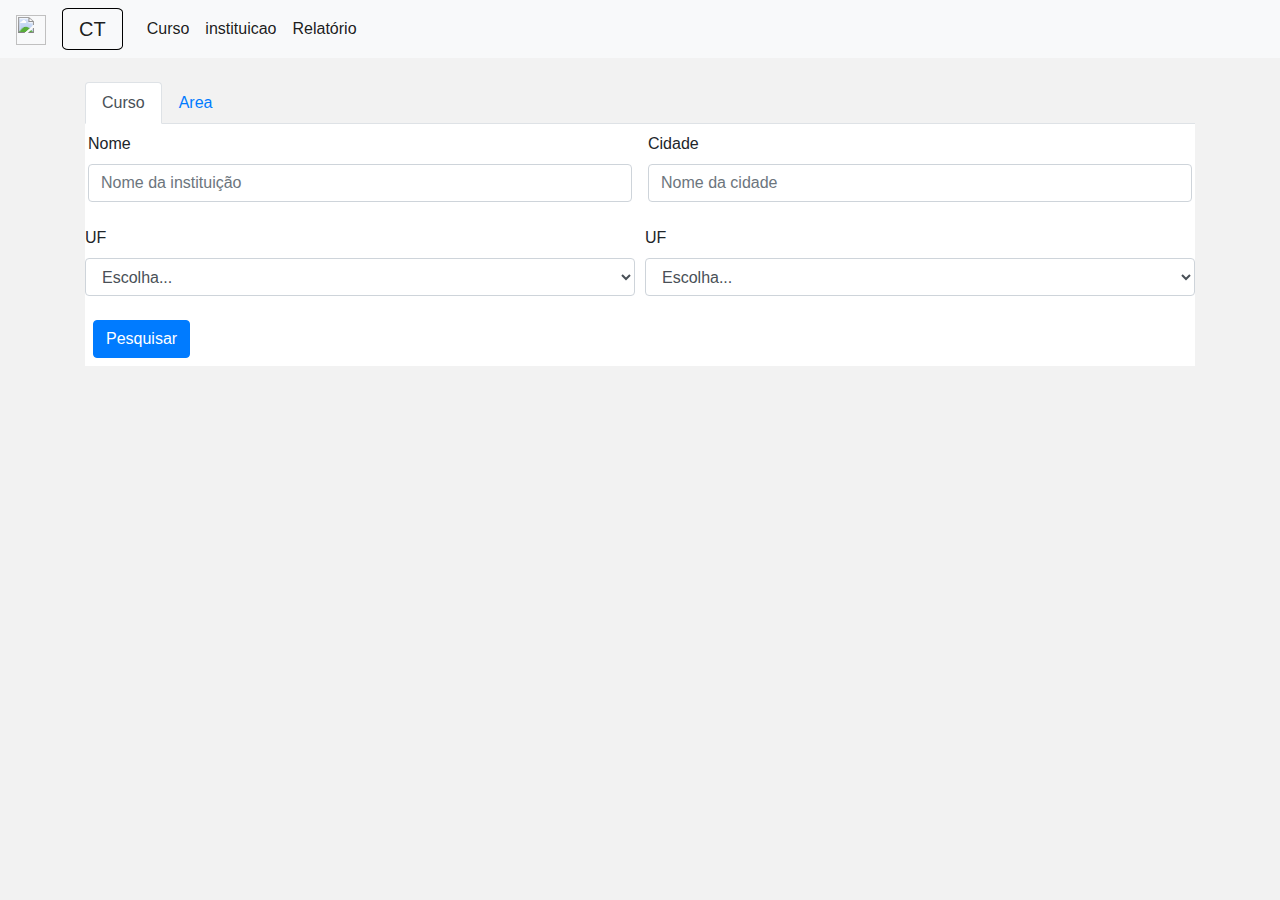
==== html/curso.html @ 2a004f6e "atualização das navs" ====
<!DOCTYPE html>
<html>
<head>
	<link rel="stylesheet" href="https://stackpath.bootstrapcdn.com/bootstrap/4.3.1/css/bootstrap.min.css" integrity="sha384-ggOyR0iXCbMQv3Xipma34MD+dH/1fQ784/j6cY/iJTQUOhcWr7x9JvoRxT2MZw1T" crossorigin="anonymous">
	<link rel="stylesheet" type="text/css" href="src/style.css">
	<title>Course trend</title>
</head>

<header>
	<nav class="navbar navbar-expand-lg navbar-light bg-light">
  <a class="navbar-brand" href="#">
    <img src="#" width="30" height="30" alt="">
		<div id="ct">
			<a class="navbar-brand" href="index.html">CT</a>
		</div>
  <button class="navbar-toggler" type="button" data-toggle="collapse" data-target="#navbarNav" aria-controls="navbarNav" aria-expanded="false" aria-label="Toggle navigation">
    <span class="navbar-toggler-icon"></span>
  </button>
  <div class="collapse navbar-collapse" id="navbarNav">
    <ul class="navbar-nav ml-3">
      <li class="nav-item active">
        <a class="nav-link" href="#">Curso <span class="sr-only">(current)</span></a>
      </li>
			<li class="nav-item active">
        <a class="nav-link" href="#">instituicao <span class="sr-only">(current)</span></a>
      </li>
			<li class="nav-item active">
        <a class="nav-link" href="#">Relatório <span class="sr-only">(current)</span></a>
      </li>
  </a>
</nav>
</header>

<body class="cor-background">

	<main>




		<section  id="analise">
			<div class="container pb-5">
				<!-- grid center-->

				<ul class="nav nav-tabs mt-4" id="myTab" role="tablist">
						<li class="nav-item">
							<a class="nav-link active" id="home-tab" data-toggle="tab" href="#home" role="tab" aria-controls="home" aria-selected="true">Curso</a>
						</li>
						<li class="nav-item">
							<a class="nav-link" id="profile-tab" data-toggle="tab" href="#profile" role="tab" aria-controls="profile" aria-selected="false">Area</a>
						</li>
				</ul>

				<div class="tab-content" id="myTabContent">
					<form class="fundo-formulario">
						<div class="form-row">
							<div class="form-group col-md-6 p-2">
								<label for="inputNomeInstituicao">Nome</label>
								<input type="text" class="form-control" id="inputNomeInstituicao" placeholder="Nome da instituição">
							</div>

							<div class="form-group col-md-6 p-2">
								<label for="inputCidadeInstituicao">Cidade</label>
								<input type="text" class="form-control" id="inputCidadeInstituicao" placeholder="Nome da cidade">
							</div>

							<div class="form-group col-md-6">
								<label for="inputEstadoInstituicao">UF</label>
								<select id="inputEstadoInstituicao" class="form-control">
									<option selected>Escolha...</option>
									<option>...</option>
								</select>
							</div>

							<div class="form-group col-md-6">
								<label for="inputEstadoInstituicao">UF</label>
								<select id="inputEstadoInstituicao" class="form-control">
									<option selected>Escolha...</option>
									<option>...</option>
								</select>
							</div>
						</div>
						<div class="align-self-end">
							<button type="submit" class="btn btn-primary m-2">Pesquisar</button>
						</div>

					</form>
				</div>


			</div>
		</section>







		</main>

















		<div class="modal fade modal-instituicao-cadastro" tabindex="-1" role="dialog" aria-labelledby="modal-instituicao-cadastro" aria-hidden="true">
			<div class="modal-dialog modal-lg">
				<div class="modal-content ">
					<form>
						<div class="form-row">
							<div class="form-group col-md-6 p-3">
								<label for="inputNomeInstituicao">Nome</label>
								<input type="text" class="form-control" id="inputNomeInstituicao" placeholder="Nome da instituição">
							</div>

							<div class="form-group col-md-6 p-3">
								<label for="inputCidadeInstituicao">Cidade</label>
								<input type="text" class="form-control" id="inputCidadeInstituicao" placeholder="Nome da cidade">
							</div>

							<div class="form-group col-md-6 p-3">
								<label for="inputEstadoInstituicao">UF</label>
								<select id="inputEstadoInstituicao" class="form-control">
									<option selected>Escolha...</option>
									<option>...</option>
								</select>
							</div>
						</div>

						<button type="submit" class="btn btn-primary m-3">Salvar</button>
					</form>
				</div>
			</div>
		</div>

		<div class="modal fade modal-curso-cadastro" tabindex="-1" role="dialog" aria-labelledby="modal-curso-cadastro" aria-hidden="true">
			<div class="modal-dialog modal-lg">
				<div class="modal-content ">
					<form>

						<div class="form-row">
							<div class="form-group col-md-6 p-3">
								<label for="inputNomeCurso">Nome</label>
								<input type="text" class="form-control" id="inputNomeCurso" placeholder="Nome do Curso">
							</div>

							<div class="form-group col-md-6 p-3">
								<label for="inputTurno">Turno</label>
								<select id="inputTurno" class="form-control">
									<option selected>Escolha...</option>
									<option>...</option>
								</select>
							</div>

							<div class="form-group col-md-6 p-3">
								<label for="inputNumeroVagas">Número de vagas</label>
								<input type="number" class="form-control" id="inputCidadeInstituicao" placeholder="Número de vagas">
							</div>

							<div class="form-group col-md-6 p-3">
								<label for="inputCargaHorariaCurso">Carga horária</label>
								<input type="number" class="form-control" id="inputCargaHorariaCurso" placeholder="Carga Horária do Curso">
							</div>

							<div class="form-group col-md-6 p-3">
								<label for="inputCidadeCurso">Valor</label>
								<input type="text" class="form-control" id="inputValorCurso" placeholder="Valor do curso">
							</div>

							<div class="form-group col-md-6 p-3">
								<label for="inputModalidadeCuros">Modalidade</label>
								<select id="inputModalidadeCurso" class="form-control">
									<option selected>Escolha...</option>
									<option>...</option>
								</select>
							</div>
						</div>
						<button type="submit" class="btn btn-primary m-3">Salvar</button>
					</form>
				</div>
			</div>
		</div>

		<div class="modal fade modal-matriz-curricular-cadastro" tabindex="-1" role="dialog" aria-labelledby="modal-matriz-curricular-cadastro" aria-hidden="true">
			<div class="modal-dialog modal-lg">
				<div class="modal-content ">
					<form>
						<div class="form-row">


							<div class="form-group col-md-6 p-3">
								<label for="inputPeriodoMatrizCurricular">Período</label>
								<select id="inputPeriodoMatrizCurricular" class="form-control">
									<option selected>Escolha...</option>
									<option>...</option>
								</select>
							</div>

							<div class="form-group col-md-6 p-3">
								<label for="inputDisciplinaMatrizCurricular">Disciplina</label>
								<input type="text" class="form-control" id="inputDisciplinaMatrizCurricular" placeholder="Nome da disciplina">
							</div>

							<div class="form-group col-md-6 p-3">
								<label for="inputCargaHorariaMatrizCurricular">Carga horária</label>
								<input type="number" class="form-control" id="inputCargaHorariaMatrizCurricular" placeholder="Carga horária da disciplina">

							</div>

						</div>
						<button type="submit" class="btn btn-primary m-3">Salvar</button>
						<button type="submit" class="btn btn-secondary ">Adicionar</button>
					</form>
				</div>
			</div>
		</div>



		<script defer src="https://use.fontawesome.com/releases/v5.0.13/js/solid.js" integrity="sha384-tzzSw1/Vo+0N5UhStP3bvwWPq+uvzCMfrN1fEFe+xBmv1C/AtVX5K0uZtmcHitFZ" crossorigin="anonymous"></script>
		<script defer src="https://use.fontawesome.com/releases/v5.0.13/js/fontawesome.js" integrity="sha384-6OIrr52G08NpOFSZdxxz1xdNSndlD4vdcf/q2myIUVO0VsqaGHJsB0RaBE01VTOY" crossorigin="anonymous"></script>

		<script src="https://code.jquery.com/jquery-3.3.1.slim.min.js" integrity="sha384-q8i/X+965DzO0rT7abK41JStQIAqVgRVzpbzo5smXKp4YfRvH+8abtTE1Pi6jizo" crossorigin="anonymous"></script>
		<script src="https://cdnjs.cloudflare.com/ajax/libs/popper.js/1.14.7/umd/popper.min.js" integrity="sha384-UO2eT0CpHqdSJQ6hJty5KVphtPhzWj9WO1clHTMGa3JDZwrnQq4sF86dIHNDz0W1" crossorigin="anonymous"></script>
		<script src="https://stackpath.bootstrapcdn.com/bootstrap/4.3.1/js/bootstrap.min.js" integrity="sha384-JjSmVgyd0p3pXB1rRibZUAYoIIy6OrQ6VrjIEaFf/nJGzIxFDsf4x0xIM+B07jRM" crossorigin="anonymous"></script>
	</body>
	</html>
---- html/src/style.css ----
.cor-background{
	background-color: #F2F2F2;
	background-size: cover;

}
#ct{
	border: 1px solid black;
	border-radius: 10%;
}
.fundo-formulario{
	background: #fff;
}
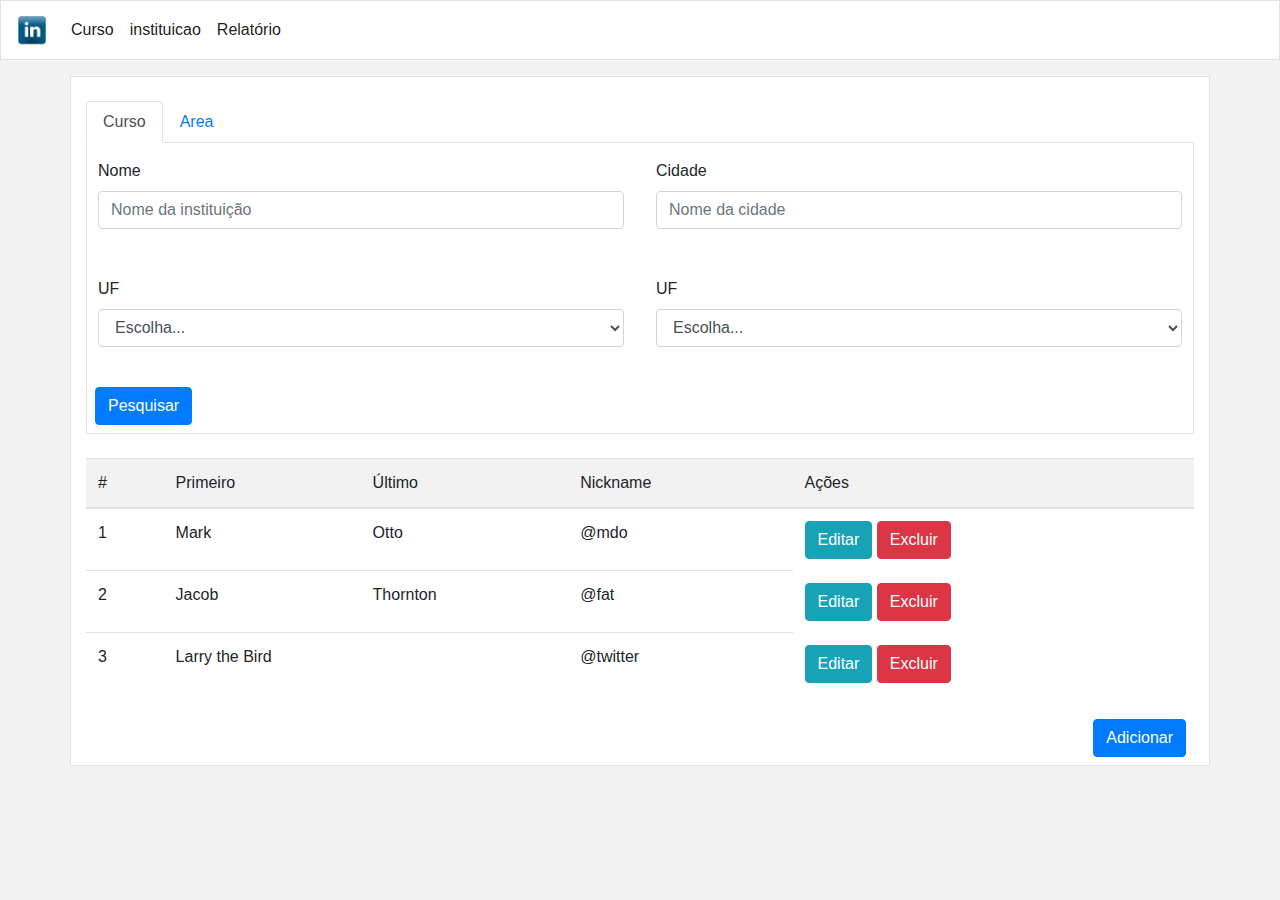
==== commit 8458e2ef: "Atualização nas navs e na pagina de cursos" ====
--- a/html/curso.html
+++ b/html/curso.html
@@ -1,239 +1,282 @@
-<!DOCTYPE html>
-<html>
-<head>
-	<link rel="stylesheet" href="https://stackpath.bootstrapcdn.com/bootstrap/4.3.1/css/bootstrap.min.css" integrity="sha384-ggOyR0iXCbMQv3Xipma34MD+dH/1fQ784/j6cY/iJTQUOhcWr7x9JvoRxT2MZw1T" crossorigin="anonymous">
-	<link rel="stylesheet" type="text/css" href="src/style.css">
-	<title>Course trend</title>
-</head>
-
-<header>
-	<nav class="navbar navbar-expand-lg navbar-light bg-light">
-  <a class="navbar-brand" href="#">
-    <img src="#" width="30" height="30" alt="">
-		<div id="ct">
-			<a class="navbar-brand" href="index.html">CT</a>
-		</div>
-  <button class="navbar-toggler" type="button" data-toggle="collapse" data-target="#navbarNav" aria-controls="navbarNav" aria-expanded="false" aria-label="Toggle navigation">
-    <span class="navbar-toggler-icon"></span>
-  </button>
-  <div class="collapse navbar-collapse" id="navbarNav">
-    <ul class="navbar-nav ml-3">
-      <li class="nav-item active">
-        <a class="nav-link" href="#">Curso <span class="sr-only">(current)</span></a>
-      </li>
-			<li class="nav-item active">
-        <a class="nav-link" href="#">instituicao <span class="sr-only">(current)</span></a>
-      </li>
-			<li class="nav-item active">
-        <a class="nav-link" href="#">Relatório <span class="sr-only">(current)</span></a>
-      </li>
-  </a>
-</nav>
-</header>
-
-<body class="cor-background">
-
-	<main>
-
-
-
-
-		<section  id="analise">
-			<div class="container pb-5">
-				<!-- grid center-->
-
-				<ul class="nav nav-tabs mt-4" id="myTab" role="tablist">
-						<li class="nav-item">
-							<a class="nav-link active" id="home-tab" data-toggle="tab" href="#home" role="tab" aria-controls="home" aria-selected="true">Curso</a>
-						</li>
-						<li class="nav-item">
-							<a class="nav-link" id="profile-tab" data-toggle="tab" href="#profile" role="tab" aria-controls="profile" aria-selected="false">Area</a>
-						</li>
-				</ul>
-
-				<div class="tab-content" id="myTabContent">
-					<form class="fundo-formulario">
-						<div class="form-row">
-							<div class="form-group col-md-6 p-2">
-								<label for="inputNomeInstituicao">Nome</label>
-								<input type="text" class="form-control" id="inputNomeInstituicao" placeholder="Nome da instituição">
-							</div>
-
-							<div class="form-group col-md-6 p-2">
-								<label for="inputCidadeInstituicao">Cidade</label>
-								<input type="text" class="form-control" id="inputCidadeInstituicao" placeholder="Nome da cidade">
-							</div>
-
-							<div class="form-group col-md-6">
-								<label for="inputEstadoInstituicao">UF</label>
-								<select id="inputEstadoInstituicao" class="form-control">
-									<option selected>Escolha...</option>
-									<option>...</option>
-								</select>
-							</div>
-
-							<div class="form-group col-md-6">
-								<label for="inputEstadoInstituicao">UF</label>
-								<select id="inputEstadoInstituicao" class="form-control">
-									<option selected>Escolha...</option>
-									<option>...</option>
-								</select>
-							</div>
-						</div>
-						<div class="align-self-end">
-							<button type="submit" class="btn btn-primary m-2">Pesquisar</button>
-						</div>
-
-					</form>
-				</div>
-
-
-			</div>
-		</section>
-
-
-
-
-
-
-
-		</main>
-
-
-
-
-
-
-
-
-
-
-
-
-
-
-
-
-
-		<div class="modal fade modal-instituicao-cadastro" tabindex="-1" role="dialog" aria-labelledby="modal-instituicao-cadastro" aria-hidden="true">
-			<div class="modal-dialog modal-lg">
-				<div class="modal-content ">
-					<form>
-						<div class="form-row">
-							<div class="form-group col-md-6 p-3">
-								<label for="inputNomeInstituicao">Nome</label>
-								<input type="text" class="form-control" id="inputNomeInstituicao" placeholder="Nome da instituição">
-							</div>
-
-							<div class="form-group col-md-6 p-3">
-								<label for="inputCidadeInstituicao">Cidade</label>
-								<input type="text" class="form-control" id="inputCidadeInstituicao" placeholder="Nome da cidade">
-							</div>
-
-							<div class="form-group col-md-6 p-3">
-								<label for="inputEstadoInstituicao">UF</label>
-								<select id="inputEstadoInstituicao" class="form-control">
-									<option selected>Escolha...</option>
-									<option>...</option>
-								</select>
-							</div>
-						</div>
-
-						<button type="submit" class="btn btn-primary m-3">Salvar</button>
-					</form>
-				</div>
-			</div>
-		</div>
-
-		<div class="modal fade modal-curso-cadastro" tabindex="-1" role="dialog" aria-labelledby="modal-curso-cadastro" aria-hidden="true">
-			<div class="modal-dialog modal-lg">
-				<div class="modal-content ">
-					<form>
-
-						<div class="form-row">
-							<div class="form-group col-md-6 p-3">
-								<label for="inputNomeCurso">Nome</label>
-								<input type="text" class="form-control" id="inputNomeCurso" placeholder="Nome do Curso">
-							</div>
-
-							<div class="form-group col-md-6 p-3">
-								<label for="inputTurno">Turno</label>
-								<select id="inputTurno" class="form-control">
-									<option selected>Escolha...</option>
-									<option>...</option>
-								</select>
-							</div>
-
-							<div class="form-group col-md-6 p-3">
-								<label for="inputNumeroVagas">Número de vagas</label>
-								<input type="number" class="form-control" id="inputCidadeInstituicao" placeholder="Número de vagas">
-							</div>
-
-							<div class="form-group col-md-6 p-3">
-								<label for="inputCargaHorariaCurso">Carga horária</label>
-								<input type="number" class="form-control" id="inputCargaHorariaCurso" placeholder="Carga Horária do Curso">
-							</div>
-
-							<div class="form-group col-md-6 p-3">
-								<label for="inputCidadeCurso">Valor</label>
-								<input type="text" class="form-control" id="inputValorCurso" placeholder="Valor do curso">
-							</div>
-
-							<div class="form-group col-md-6 p-3">
-								<label for="inputModalidadeCuros">Modalidade</label>
-								<select id="inputModalidadeCurso" class="form-control">
-									<option selected>Escolha...</option>
-									<option>...</option>
-								</select>
-							</div>
-						</div>
-						<button type="submit" class="btn btn-primary m-3">Salvar</button>
-					</form>
-				</div>
-			</div>
-		</div>
-
-		<div class="modal fade modal-matriz-curricular-cadastro" tabindex="-1" role="dialog" aria-labelledby="modal-matriz-curricular-cadastro" aria-hidden="true">
-			<div class="modal-dialog modal-lg">
-				<div class="modal-content ">
-					<form>
-						<div class="form-row">
-
-
-							<div class="form-group col-md-6 p-3">
-								<label for="inputPeriodoMatrizCurricular">Período</label>
-								<select id="inputPeriodoMatrizCurricular" class="form-control">
-									<option selected>Escolha...</option>
-									<option>...</option>
-								</select>
-							</div>
-
-							<div class="form-group col-md-6 p-3">
-								<label for="inputDisciplinaMatrizCurricular">Disciplina</label>
-								<input type="text" class="form-control" id="inputDisciplinaMatrizCurricular" placeholder="Nome da disciplina">
-							</div>
-
-							<div class="form-group col-md-6 p-3">
-								<label for="inputCargaHorariaMatrizCurricular">Carga horária</label>
-								<input type="number" class="form-control" id="inputCargaHorariaMatrizCurricular" placeholder="Carga horária da disciplina">
-
-							</div>
-
-						</div>
-						<button type="submit" class="btn btn-primary m-3">Salvar</button>
-						<button type="submit" class="btn btn-secondary ">Adicionar</button>
-					</form>
-				</div>
-			</div>
-		</div>
-
-
-
-		<script defer src="https://use.fontawesome.com/releases/v5.0.13/js/solid.js" integrity="sha384-tzzSw1/Vo+0N5UhStP3bvwWPq+uvzCMfrN1fEFe+xBmv1C/AtVX5K0uZtmcHitFZ" crossorigin="anonymous"></script>
-		<script defer src="https://use.fontawesome.com/releases/v5.0.13/js/fontawesome.js" integrity="sha384-6OIrr52G08NpOFSZdxxz1xdNSndlD4vdcf/q2myIUVO0VsqaGHJsB0RaBE01VTOY" crossorigin="anonymous"></script>
-
-		<script src="https://code.jquery.com/jquery-3.3.1.slim.min.js" integrity="sha384-q8i/X+965DzO0rT7abK41JStQIAqVgRVzpbzo5smXKp4YfRvH+8abtTE1Pi6jizo" crossorigin="anonymous"></script>
-		<script src="https://cdnjs.cloudflare.com/ajax/libs/popper.js/1.14.7/umd/popper.min.js" integrity="sha384-UO2eT0CpHqdSJQ6hJty5KVphtPhzWj9WO1clHTMGa3JDZwrnQq4sF86dIHNDz0W1" crossorigin="anonymous"></script>
-		<script src="https://stackpath.bootstrapcdn.com/bootstrap/4.3.1/js/bootstrap.min.js" integrity="sha384-JjSmVgyd0p3pXB1rRibZUAYoIIy6OrQ6VrjIEaFf/nJGzIxFDsf4x0xIM+B07jRM" crossorigin="anonymous"></script>
-	</body>
-	</html>
+<!DOCTYPE html>
+<html>
+<head>
+	<link rel="stylesheet" type="text/css" href="src/reset.css">
+	<link rel="stylesheet" href="https://stackpath.bootstrapcdn.com/bootstrap/4.3.1/css/bootstrap.min.css" integrity="sha384-ggOyR0iXCbMQv3Xipma34MD+dH/1fQ784/j6cY/iJTQUOhcWr7x9JvoRxT2MZw1T" crossorigin="anonymous">
+	<link rel="stylesheet" type="text/css" href="src/style.css">
+	<title>Course trend</title>
+</head>
+
+<header>
+	<nav class="navbar navbar-light bg-white navbar-expand-lg border">
+		<a class="navbar-brand" href="#">
+			<img src="src\imagens\icone.png" width="30" height="30" alt="">
+		</a>
+		<button class="navbar-toggler" type="button" data-toggle="collapse" data-target="#navbarNav" aria-controls="navbarNav" aria-expanded="false" aria-label="Alterna navegação">
+			<span class="navbar-toggler-icon"></span>
+		</button>
+		<div class="collapse navbar-collapse" id="navbarNav">
+			<ul class="navbar-nav">
+				<li class="nav-item active">
+					<a class="nav-link" href="curso.html">Curso <span class="sr-only">(current)</span></a>
+				</li>
+				<li class="nav-item active">
+					<a class="nav-link" href="#">instituicao <span class="sr-only">(current)</span></a>
+				</li>
+				<li class="nav-item active">
+					<a class="nav-link" href="#">Relatório <span class="sr-only">(current)</span></a>
+				</li>
+			</ul>
+		</div>
+	</nav>
+</header>
+
+<body class="cor-background">
+
+	<main>
+		<div class="container mt-3  bg-white border">
+			<section  id="seção-formulario ">
+
+
+				<nav class="nav-tabs-do-formulario">
+					<ul class="nav nav-tabs mt-4" id="myTab" role="tablist">
+						<li class="nav-item">
+							<a class="nav-link active" id="home-tab" data-toggle="tab" href="#home" role="tab" aria-controls="home" aria-selected="true">Curso</a>
+						</li>
+						<li class="nav-item">
+							<a class="nav-link" id="profile-tab" data-toggle="tab" href="#profile" role="tab" aria-controls="profile" aria-selected="false">Area</a>
+
+						</li>
+					</ul>
+				</nav>
+				
+				<div class="tab-content mb-4" id="myTabContent">
+					<form class="fundo-formulario border-right border-bottom border-left">
+						<div class="form-row">
+							<div class="form-group col-md-6 p-3">
+								<label for="inputNomeInstituicao">Nome</label>
+								<input type="text" class="form-control" id="inputNomeInstituicao" placeholder="Nome da instituição">
+							</div>
+
+							<div class="form-group col-md-6 p-3">
+								<label for="inputCidadeInstituicao">Cidade</label>
+								<input type="text" class="form-control" id="inputCidadeInstituicao" placeholder="Nome da cidade">
+							</div>
+
+							<div class="form-group col-md-6 p-3">
+								<label for="inputEstadoInstituicao">UF</label>
+								<select id="inputEstadoInstituicao" class="form-control">
+									<option selected>Escolha...</option>
+									<option>...</option>
+								</select>
+							</div>
+
+							<div class="form-group col-md-6 p-3">
+								<label for="inputEstadoInstituicao">UF</label>
+								<select id="inputEstadoInstituicao" class="form-control">
+									<option selected>Escolha...</option>
+									<option>...</option>
+								</select>
+							</div>
+						</div>
+						
+						<button type="submit" class="btn btn-primary m-2 align-self-end">Pesquisar</button>
+						
+					</form>
+				</div>
+			</section>
+
+			<section id="tabela">
+				<table class="table">
+					<thead class="cor-especial">
+						<tr>
+							<th scope="col">#</th>
+							<th scope="col">Primeiro</th>
+							<th scope="col">Último</th>
+							<th scope="col">Nickname</th>
+							<th colspan="col">Ações</th>
+
+						</tr>
+					</thead>
+					<tbody>
+						<tr>
+							<th scope="row">1</th>
+							<td>Mark</td>
+							<td>Otto</td>
+							<td>@mdo</td>
+							<td class=" border-0 ">
+								<button class="btn btn-info">Editar</button>
+								<button class="btn btn-danger">Excluir</button>
+							</td>
+							
+							
+						</tr>
+						<tr>
+							<th scope="row">2</th>
+							<td>Jacob</td>
+							<td>Thornton</td>
+							<td>@fat</td>
+							<td class=" border-0">
+								<button class="btn btn-info">Editar</button>
+								<button class="btn btn-danger">Excluir</button>
+							</td>
+						</tr>
+						<tr>
+							<th scope="row">3</th>
+							<td colspan="2">Larry the Bird</td>
+							<td>@twitter</td>
+							<td class=" border-0">
+								<button class="btn btn-info">Editar</button>
+								<button class="btn btn-danger">Excluir</button>
+							</td>
+						</tr>
+					</tbody>
+				</table>
+				<div class="d-flex justify-content-end">
+					<button type="submit" class="btn btn-primary m-2 ">Adicionar</button>	
+				</div>
+
+			</section>
+
+			
+		</div>
+		
+	</main>
+	
+
+
+
+
+
+
+
+
+
+
+
+
+
+
+
+
+
+	<div class="modal fade modal-instituicao-cadastro" tabindex="-1" role="dialog" aria-labelledby="modal-instituicao-cadastro" aria-hidden="true">
+		<div class="modal-dialog modal-lg">
+			<div class="modal-content ">
+				<form>
+					<div class="form-row">
+						<div class="form-group col-md-6 p-3">
+							<label for="inputNomeInstituicao">Nome</label>
+							<input type="text" class="form-control" id="inputNomeInstituicao" placeholder="Nome da instituição">
+						</div>
+
+						<div class="form-group col-md-6 p-3">
+							<label for="inputCidadeInstituicao">Cidade</label>
+							<input type="text" class="form-control" id="inputCidadeInstituicao" placeholder="Nome da cidade">
+						</div>
+
+						<div class="form-group col-md-6 p-3">
+							<label for="inputEstadoInstituicao">UF</label>
+							<select id="inputEstadoInstituicao" class="form-control">
+								<option selected>Escolha...</option>
+								<option>...</option>
+							</select>
+						</div>
+					</div>
+
+					<button type="submit" class="btn btn-primary m-3">Salvar</button>
+				</form>
+			</div>
+		</div>
+	</div>
+
+	<div class="modal fade modal-curso-cadastro" tabindex="-1" role="dialog" aria-labelledby="modal-curso-cadastro" aria-hidden="true">
+		<div class="modal-dialog modal-lg">
+			<div class="modal-content ">
+				<form>
+
+					<div class="form-row">
+						<div class="form-group col-md-6 p-3">
+							<label for="inputNomeCurso">Nome</label>
+							<input type="text" class="form-control" id="inputNomeCurso" placeholder="Nome do Curso">
+						</div>
+
+						<div class="form-group col-md-6 p-3">
+							<label for="inputTurno">Turno</label>
+							<select id="inputTurno" class="form-control">
+								<option selected>Escolha...</option>
+								<option>...</option>
+							</select>
+						</div>
+
+						<div class="form-group col-md-6 p-3">
+							<label for="inputNumeroVagas">Número de vagas</label>
+							<input type="number" class="form-control" id="inputCidadeInstituicao" placeholder="Número de vagas">
+						</div>
+
+						<div class="form-group col-md-6 p-3">
+							<label for="inputCargaHorariaCurso">Carga horária</label>
+							<input type="number" class="form-control" id="inputCargaHorariaCurso" placeholder="Carga Horária do Curso">
+						</div>
+
+						<div class="form-group col-md-6 p-3">
+							<label for="inputCidadeCurso">Valor</label>
+							<input type="text" class="form-control" id="inputValorCurso" placeholder="Valor do curso">
+						</div>
+
+						<div class="form-group col-md-6 p-3">
+							<label for="inputModalidadeCuros">Modalidade</label>
+							<select id="inputModalidadeCurso" class="form-control">
+								<option selected>Escolha...</option>
+								<option>...</option>
+							</select>
+						</div>
+					</div>
+					<button type="submit" class="btn btn-primary m-3">Salvar</button>
+				</form>
+			</div>
+		</div>
+	</div>
+
+	<div class="modal fade modal-matriz-curricular-cadastro" tabindex="-1" role="dialog" aria-labelledby="modal-matriz-curricular-cadastro" aria-hidden="true">
+		<div class="modal-dialog modal-lg">
+			<div class="modal-content ">
+				<form>
+					<div class="form-row">
+
+
+						<div class="form-group col-md-6 p-3">
+							<label for="inputPeriodoMatrizCurricular">Período</label>
+							<select id="inputPeriodoMatrizCurricular" class="form-control">
+								<option selected>Escolha...</option>
+								<option>...</option>
+							</select>
+						</div>
+
+						<div class="form-group col-md-6 p-3">
+							<label for="inputDisciplinaMatrizCurricular">Disciplina</label>
+							<input type="text" class="form-control" id="inputDisciplinaMatrizCurricular" placeholder="Nome da disciplina">
+						</div>
+
+						<div class="form-group col-md-6 p-3">
+							<label for="inputCargaHorariaMatrizCurricular">Carga horária</label>
+							<input type="number" class="form-control" id="inputCargaHorariaMatrizCurricular" placeholder="Carga horária da disciplina">
+
+						</div>
+
+					</div>
+					<button type="submit" class="btn btn-primary m-3">Salvar</button>
+					<button type="submit" class="btn btn-secondary ">Adicionar</button>
+				</form>
+			</div>
+		</div>
+	</div>
+
+
+
+
+	<script src="https://code.jquery.com/jquery-3.3.1.slim.min.js" integrity="sha384-q8i/X+965DzO0rT7abK41JStQIAqVgRVzpbzo5smXKp4YfRvH+8abtTE1Pi6jizo" crossorigin="anonymous"></script>
+	<script src="https://cdnjs.cloudflare.com/ajax/libs/popper.js/1.14.7/umd/popper.min.js" integrity="sha384-UO2eT0CpHqdSJQ6hJty5KVphtPhzWj9WO1clHTMGa3JDZwrnQq4sF86dIHNDz0W1" crossorigin="anonymous"></script>
+	<script src="https://stackpath.bootstrapcdn.com/bootstrap/4.3.1/js/bootstrap.min.js" integrity="sha384-JjSmVgyd0p3pXB1rRibZUAYoIIy6OrQ6VrjIEaFf/nJGzIxFDsf4x0xIM+B07jRM" crossorigin="anonymous"></script>
+</body>
+</html>
--- a/html/src/style.css
+++ b/html/src/style.css
@@ -1,12 +1,14 @@
-.cor-background{
-	background-color: #F2F2F2;
-	background-size: cover;
-
-}
-#ct{
-	border: 1px solid black;
-	border-radius: 10%;
-}
-.fundo-formulario{
-	background: #fff;
-}
+.cor-background{
+	background-color: #F2F2F2;
+	background-size: cover;
+
+}
+
+
+.cor-especial{
+	
+	background: #F2F2F2;
+}
+
+
+
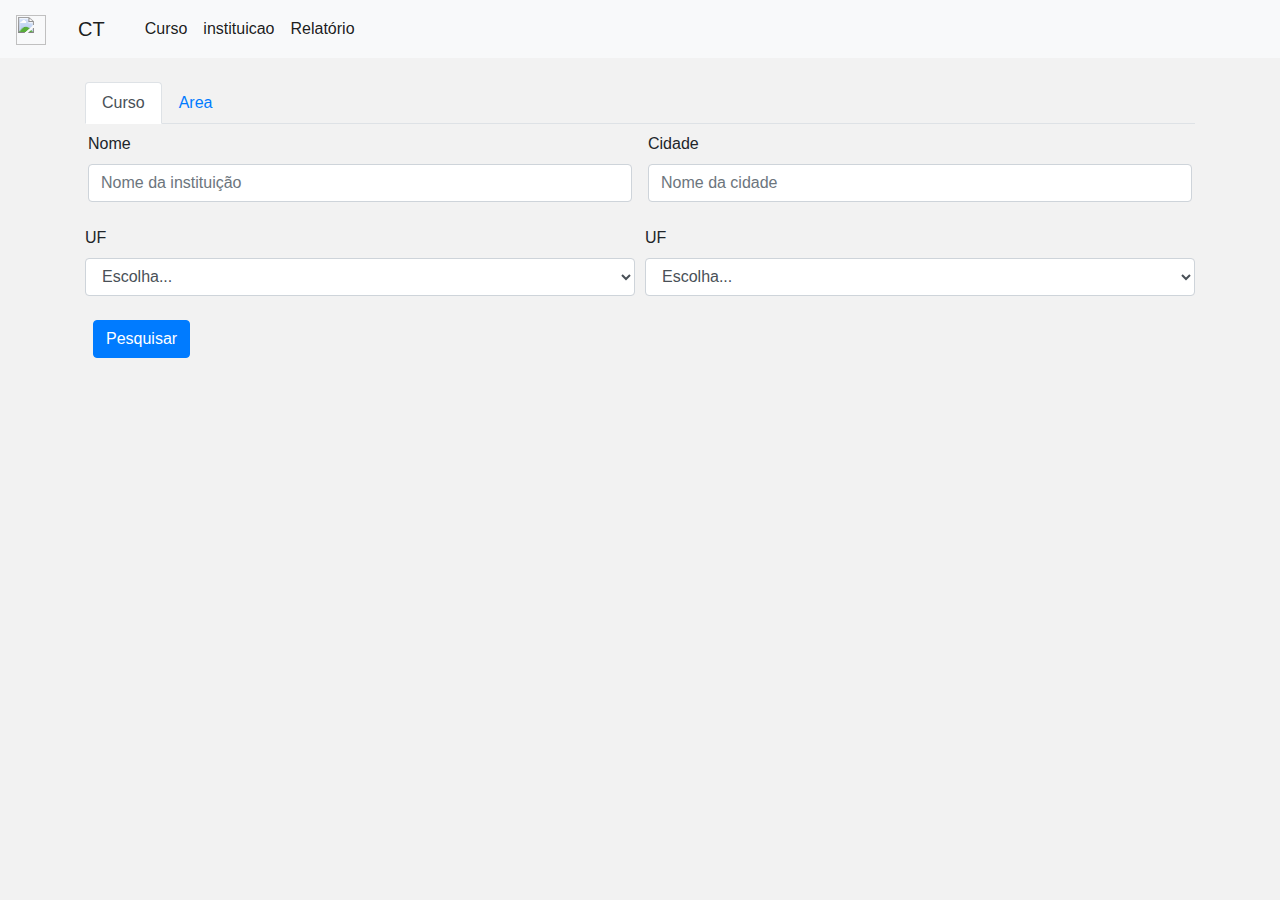
==== commit 471b225b: "update" ====
--- a/html/curso.html
+++ b/html/curso.html
@@ -1,69 +1,70 @@
 <!DOCTYPE html>
 <html>
 <head>
-	<link rel="stylesheet" type="text/css" href="src/reset.css">
 	<link rel="stylesheet" href="https://stackpath.bootstrapcdn.com/bootstrap/4.3.1/css/bootstrap.min.css" integrity="sha384-ggOyR0iXCbMQv3Xipma34MD+dH/1fQ784/j6cY/iJTQUOhcWr7x9JvoRxT2MZw1T" crossorigin="anonymous">
 	<link rel="stylesheet" type="text/css" href="src/style.css">
 	<title>Course trend</title>
 </head>
 
 <header>
-	<nav class="navbar navbar-light bg-white navbar-expand-lg border">
-		<a class="navbar-brand" href="#">
-			<img src="src\imagens\icone.png" width="30" height="30" alt="">
-		</a>
-		<button class="navbar-toggler" type="button" data-toggle="collapse" data-target="#navbarNav" aria-controls="navbarNav" aria-expanded="false" aria-label="Alterna navegação">
-			<span class="navbar-toggler-icon"></span>
-		</button>
-		<div class="collapse navbar-collapse" id="navbarNav">
-			<ul class="navbar-nav">
-				<li class="nav-item active">
-					<a class="nav-link" href="curso.html">Curso <span class="sr-only">(current)</span></a>
-				</li>
-				<li class="nav-item active">
-					<a class="nav-link" href="#">instituicao <span class="sr-only">(current)</span></a>
-				</li>
-				<li class="nav-item active">
-					<a class="nav-link" href="#">Relatório <span class="sr-only">(current)</span></a>
-				</li>
-			</ul>
-		</div>
-	</nav>
+	<nav class="navbar navbar-expand-lg navbar-light bg-light">
+  <a class="navbar-brand" href="#">
+    <img src="#" width="30" height="30" alt="">
+		<div id="ct">
+			<a class="navbar-brand" href="index.html">CT</a>
+		</div>
+  <button class="navbar-toggler" type="button" data-toggle="collapse" data-target="#navbarNav" aria-controls="navbarNav" aria-expanded="false" aria-label="Toggle navigation">
+    <span class="navbar-toggler-icon"></span>
+  </button>
+  <div class="collapse navbar-collapse" id="navbarNav">
+    <ul class="navbar-nav ml-3">
+      <li class="nav-item active">
+        <a class="nav-link" href="#">Curso <span class="sr-only">(current)</span></a>
+      </li>
+			<li class="nav-item active">
+        <a class="nav-link" href="#">instituicao <span class="sr-only">(current)</span></a>
+      </li>
+			<li class="nav-item active">
+        <a class="nav-link" href="#">Relatório <span class="sr-only">(current)</span></a>
+      </li>
+  </a>
+</nav>
 </header>
 
 <body class="cor-background">
 
 	<main>
-		<div class="container mt-3  bg-white border">
-			<section  id="seção-formulario ">
-
-
-				<nav class="nav-tabs-do-formulario">
-					<ul class="nav nav-tabs mt-4" id="myTab" role="tablist">
+
+
+
+
+		<section  id="analise">
+			<div class="container pb-5">
+				<!-- grid center-->
+
+				<ul class="nav nav-tabs mt-4" id="myTab" role="tablist">
 						<li class="nav-item">
 							<a class="nav-link active" id="home-tab" data-toggle="tab" href="#home" role="tab" aria-controls="home" aria-selected="true">Curso</a>
 						</li>
 						<li class="nav-item">
 							<a class="nav-link" id="profile-tab" data-toggle="tab" href="#profile" role="tab" aria-controls="profile" aria-selected="false">Area</a>
-
 						</li>
-					</ul>
-				</nav>
-				
-				<div class="tab-content mb-4" id="myTabContent">
-					<form class="fundo-formulario border-right border-bottom border-left">
-						<div class="form-row">
-							<div class="form-group col-md-6 p-3">
+				</ul>
+
+				<div class="tab-content" id="myTabContent">
+					<form class="fundo-formulario">
+						<div class="form-row">
+							<div class="form-group col-md-6 p-2">
 								<label for="inputNomeInstituicao">Nome</label>
 								<input type="text" class="form-control" id="inputNomeInstituicao" placeholder="Nome da instituição">
 							</div>
 
-							<div class="form-group col-md-6 p-3">
+							<div class="form-group col-md-6 p-2">
 								<label for="inputCidadeInstituicao">Cidade</label>
 								<input type="text" class="form-control" id="inputCidadeInstituicao" placeholder="Nome da cidade">
 							</div>
 
-							<div class="form-group col-md-6 p-3">
+							<div class="form-group col-md-6">
 								<label for="inputEstadoInstituicao">UF</label>
 								<select id="inputEstadoInstituicao" class="form-control">
 									<option selected>Escolha...</option>
@@ -71,7 +72,7 @@
 								</select>
 							</div>
 
-							<div class="form-group col-md-6 p-3">
+							<div class="form-group col-md-6">
 								<label for="inputEstadoInstituicao">UF</label>
 								<select id="inputEstadoInstituicao" class="form-control">
 									<option selected>Escolha...</option>
@@ -79,204 +80,160 @@
 								</select>
 							</div>
 						</div>
-						
-						<button type="submit" class="btn btn-primary m-2 align-self-end">Pesquisar</button>
-						
-					</form>
-				</div>
-			</section>
-
-			<section id="tabela">
-				<table class="table">
-					<thead class="cor-especial">
-						<tr>
-							<th scope="col">#</th>
-							<th scope="col">Primeiro</th>
-							<th scope="col">Último</th>
-							<th scope="col">Nickname</th>
-							<th colspan="col">Ações</th>
-
-						</tr>
-					</thead>
-					<tbody>
-						<tr>
-							<th scope="row">1</th>
-							<td>Mark</td>
-							<td>Otto</td>
-							<td>@mdo</td>
-							<td class=" border-0 ">
-								<button class="btn btn-info">Editar</button>
-								<button class="btn btn-danger">Excluir</button>
-							</td>
-							
-							
-						</tr>
-						<tr>
-							<th scope="row">2</th>
-							<td>Jacob</td>
-							<td>Thornton</td>
-							<td>@fat</td>
-							<td class=" border-0">
-								<button class="btn btn-info">Editar</button>
-								<button class="btn btn-danger">Excluir</button>
-							</td>
-						</tr>
-						<tr>
-							<th scope="row">3</th>
-							<td colspan="2">Larry the Bird</td>
-							<td>@twitter</td>
-							<td class=" border-0">
-								<button class="btn btn-info">Editar</button>
-								<button class="btn btn-danger">Excluir</button>
-							</td>
-						</tr>
-					</tbody>
-				</table>
-				<div class="d-flex justify-content-end">
-					<button type="submit" class="btn btn-primary m-2 ">Adicionar</button>	
-				</div>
-
-			</section>
-
-			
-		</div>
-		
-	</main>
-	
-
-
-
-
-
-
-
-
-
-
-
-
-
-
-
-
-
-	<div class="modal fade modal-instituicao-cadastro" tabindex="-1" role="dialog" aria-labelledby="modal-instituicao-cadastro" aria-hidden="true">
-		<div class="modal-dialog modal-lg">
-			<div class="modal-content ">
-				<form>
-					<div class="form-row">
-						<div class="form-group col-md-6 p-3">
-							<label for="inputNomeInstituicao">Nome</label>
-							<input type="text" class="form-control" id="inputNomeInstituicao" placeholder="Nome da instituição">
-						</div>
-
-						<div class="form-group col-md-6 p-3">
-							<label for="inputCidadeInstituicao">Cidade</label>
-							<input type="text" class="form-control" id="inputCidadeInstituicao" placeholder="Nome da cidade">
-						</div>
-
-						<div class="form-group col-md-6 p-3">
-							<label for="inputEstadoInstituicao">UF</label>
-							<select id="inputEstadoInstituicao" class="form-control">
-								<option selected>Escolha...</option>
-								<option>...</option>
-							</select>
-						</div>
-					</div>
-
-					<button type="submit" class="btn btn-primary m-3">Salvar</button>
-				</form>
-			</div>
-		</div>
-	</div>
-
-	<div class="modal fade modal-curso-cadastro" tabindex="-1" role="dialog" aria-labelledby="modal-curso-cadastro" aria-hidden="true">
-		<div class="modal-dialog modal-lg">
-			<div class="modal-content ">
-				<form>
-
-					<div class="form-row">
-						<div class="form-group col-md-6 p-3">
-							<label for="inputNomeCurso">Nome</label>
-							<input type="text" class="form-control" id="inputNomeCurso" placeholder="Nome do Curso">
-						</div>
-
-						<div class="form-group col-md-6 p-3">
-							<label for="inputTurno">Turno</label>
-							<select id="inputTurno" class="form-control">
-								<option selected>Escolha...</option>
-								<option>...</option>
-							</select>
-						</div>
-
-						<div class="form-group col-md-6 p-3">
-							<label for="inputNumeroVagas">Número de vagas</label>
-							<input type="number" class="form-control" id="inputCidadeInstituicao" placeholder="Número de vagas">
-						</div>
-
-						<div class="form-group col-md-6 p-3">
-							<label for="inputCargaHorariaCurso">Carga horária</label>
-							<input type="number" class="form-control" id="inputCargaHorariaCurso" placeholder="Carga Horária do Curso">
-						</div>
-
-						<div class="form-group col-md-6 p-3">
-							<label for="inputCidadeCurso">Valor</label>
-							<input type="text" class="form-control" id="inputValorCurso" placeholder="Valor do curso">
-						</div>
-
-						<div class="form-group col-md-6 p-3">
-							<label for="inputModalidadeCuros">Modalidade</label>
-							<select id="inputModalidadeCurso" class="form-control">
-								<option selected>Escolha...</option>
-								<option>...</option>
-							</select>
-						</div>
-					</div>
-					<button type="submit" class="btn btn-primary m-3">Salvar</button>
-				</form>
-			</div>
-		</div>
-	</div>
-
-	<div class="modal fade modal-matriz-curricular-cadastro" tabindex="-1" role="dialog" aria-labelledby="modal-matriz-curricular-cadastro" aria-hidden="true">
-		<div class="modal-dialog modal-lg">
-			<div class="modal-content ">
-				<form>
-					<div class="form-row">
-
-
-						<div class="form-group col-md-6 p-3">
-							<label for="inputPeriodoMatrizCurricular">Período</label>
-							<select id="inputPeriodoMatrizCurricular" class="form-control">
-								<option selected>Escolha...</option>
-								<option>...</option>
-							</select>
-						</div>
-
-						<div class="form-group col-md-6 p-3">
-							<label for="inputDisciplinaMatrizCurricular">Disciplina</label>
-							<input type="text" class="form-control" id="inputDisciplinaMatrizCurricular" placeholder="Nome da disciplina">
-						</div>
-
-						<div class="form-group col-md-6 p-3">
-							<label for="inputCargaHorariaMatrizCurricular">Carga horária</label>
-							<input type="number" class="form-control" id="inputCargaHorariaMatrizCurricular" placeholder="Carga horária da disciplina">
-
-						</div>
-
-					</div>
-					<button type="submit" class="btn btn-primary m-3">Salvar</button>
-					<button type="submit" class="btn btn-secondary ">Adicionar</button>
-				</form>
-			</div>
-		</div>
-	</div>
-
-
-
-
-	<script src="https://code.jquery.com/jquery-3.3.1.slim.min.js" integrity="sha384-q8i/X+965DzO0rT7abK41JStQIAqVgRVzpbzo5smXKp4YfRvH+8abtTE1Pi6jizo" crossorigin="anonymous"></script>
-	<script src="https://cdnjs.cloudflare.com/ajax/libs/popper.js/1.14.7/umd/popper.min.js" integrity="sha384-UO2eT0CpHqdSJQ6hJty5KVphtPhzWj9WO1clHTMGa3JDZwrnQq4sF86dIHNDz0W1" crossorigin="anonymous"></script>
-	<script src="https://stackpath.bootstrapcdn.com/bootstrap/4.3.1/js/bootstrap.min.js" integrity="sha384-JjSmVgyd0p3pXB1rRibZUAYoIIy6OrQ6VrjIEaFf/nJGzIxFDsf4x0xIM+B07jRM" crossorigin="anonymous"></script>
-</body>
-</html>
+						<div class="align-self-end">
+							<button type="submit" class="btn btn-primary m-2">Pesquisar</button>
+						</div>
+
+					</form>
+				</div>
+
+
+			</div>
+		</section>
+
+
+
+
+
+
+
+		</main>
+
+
+
+
+
+
+
+
+
+
+
+
+
+
+
+
+
+		<div class="modal fade modal-instituicao-cadastro" tabindex="-1" role="dialog" aria-labelledby="modal-instituicao-cadastro" aria-hidden="true">
+			<div class="modal-dialog modal-lg">
+				<div class="modal-content ">
+					<form>
+						<div class="form-row">
+							<div class="form-group col-md-6 p-3">
+								<label for="inputNomeInstituicao">Nome</label>
+								<input type="text" class="form-control" id="inputNomeInstituicao" placeholder="Nome da instituição">
+							</div>
+
+							<div class="form-group col-md-6 p-3">
+								<label for="inputCidadeInstituicao">Cidade</label>
+								<input type="text" class="form-control" id="inputCidadeInstituicao" placeholder="Nome da cidade">
+							</div>
+
+							<div class="form-group col-md-6 p-3">
+								<label for="inputEstadoInstituicao">UF</label>
+								<select id="inputEstadoInstituicao" class="form-control">
+									<option selected>Escolha...</option>
+									<option>...</option>
+								</select>
+							</div>
+						</div>
+
+						<button type="submit" class="btn btn-primary m-3">Salvar</button>
+					</form>
+				</div>
+			</div>
+		</div>
+
+		<div class="modal fade modal-curso-cadastro" tabindex="-1" role="dialog" aria-labelledby="modal-curso-cadastro" aria-hidden="true">
+			<div class="modal-dialog modal-lg">
+				<div class="modal-content ">
+					<form>
+
+						<div class="form-row">
+							<div class="form-group col-md-6 p-3">
+								<label for="inputNomeCurso">Nome</label>
+								<input type="text" class="form-control" id="inputNomeCurso" placeholder="Nome do Curso">
+							</div>
+
+							<div class="form-group col-md-6 p-3">
+								<label for="inputTurno">Turno</label>
+								<select id="inputTurno" class="form-control">
+									<option selected>Escolha...</option>
+									<option>...</option>
+								</select>
+							</div>
+
+							<div class="form-group col-md-6 p-3">
+								<label for="inputNumeroVagas">Número de vagas</label>
+								<input type="number" class="form-control" id="inputCidadeInstituicao" placeholder="Número de vagas">
+							</div>
+
+							<div class="form-group col-md-6 p-3">
+								<label for="inputCargaHorariaCurso">Carga horária</label>
+								<input type="number" class="form-control" id="inputCargaHorariaCurso" placeholder="Carga Horária do Curso">
+							</div>
+
+							<div class="form-group col-md-6 p-3">
+								<label for="inputCidadeCurso">Valor</label>
+								<input type="text" class="form-control" id="inputValorCurso" placeholder="Valor do curso">
+							</div>
+
+							<div class="form-group col-md-6 p-3">
+								<label for="inputModalidadeCuros">Modalidade</label>
+								<select id="inputModalidadeCurso" class="form-control">
+									<option selected>Escolha...</option>
+									<option>...</option>
+								</select>
+							</div>
+						</div>
+						<button type="submit" class="btn btn-primary m-3">Salvar</button>
+					</form>
+				</div>
+			</div>
+		</div>
+
+		<div class="modal fade modal-matriz-curricular-cadastro" tabindex="-1" role="dialog" aria-labelledby="modal-matriz-curricular-cadastro" aria-hidden="true">
+			<div class="modal-dialog modal-lg">
+				<div class="modal-content ">
+					<form>
+						<div class="form-row">
+
+
+							<div class="form-group col-md-6 p-3">
+								<label for="inputPeriodoMatrizCurricular">Período</label>
+								<select id="inputPeriodoMatrizCurricular" class="form-control">
+									<option selected>Escolha...</option>
+									<option>...</option>
+								</select>
+							</div>
+
+							<div class="form-group col-md-6 p-3">
+								<label for="inputDisciplinaMatrizCurricular">Disciplina</label>
+								<input type="text" class="form-control" id="inputDisciplinaMatrizCurricular" placeholder="Nome da disciplina">
+							</div>
+
+							<div class="form-group col-md-6 p-3">
+								<label for="inputCargaHorariaMatrizCurricular">Carga horária</label>
+								<input type="number" class="form-control" id="inputCargaHorariaMatrizCurricular" placeholder="Carga horária da disciplina">
+
+							</div>
+
+						</div>
+						<button type="submit" class="btn btn-primary m-3">Salvar</button>
+						<button type="submit" class="btn btn-secondary ">Adicionar</button>
+					</form>
+				</div>
+			</div>
+		</div>
+
+
+
+		<script defer src="https://use.fontawesome.com/releases/v5.0.13/js/solid.js" integrity="sha384-tzzSw1/Vo+0N5UhStP3bvwWPq+uvzCMfrN1fEFe+xBmv1C/AtVX5K0uZtmcHitFZ" crossorigin="anonymous"></script>
+		<script defer src="https://use.fontawesome.com/releases/v5.0.13/js/fontawesome.js" integrity="sha384-6OIrr52G08NpOFSZdxxz1xdNSndlD4vdcf/q2myIUVO0VsqaGHJsB0RaBE01VTOY" crossorigin="anonymous"></script>
+
+		<script src="https://code.jquery.com/jquery-3.3.1.slim.min.js" integrity="sha384-q8i/X+965DzO0rT7abK41JStQIAqVgRVzpbzo5smXKp4YfRvH+8abtTE1Pi6jizo" crossorigin="anonymous"></script>
+		<script src="https://cdnjs.cloudflare.com/ajax/libs/popper.js/1.14.7/umd/popper.min.js" integrity="sha384-UO2eT0CpHqdSJQ6hJty5KVphtPhzWj9WO1clHTMGa3JDZwrnQq4sF86dIHNDz0W1" crossorigin="anonymous"></script>
+		<script src="https://stackpath.bootstrapcdn.com/bootstrap/4.3.1/js/bootstrap.min.js" integrity="sha384-JjSmVgyd0p3pXB1rRibZUAYoIIy6OrQ6VrjIEaFf/nJGzIxFDsf4x0xIM+B07jRM" crossorigin="anonymous"></script>
+	</body>
+	</html>
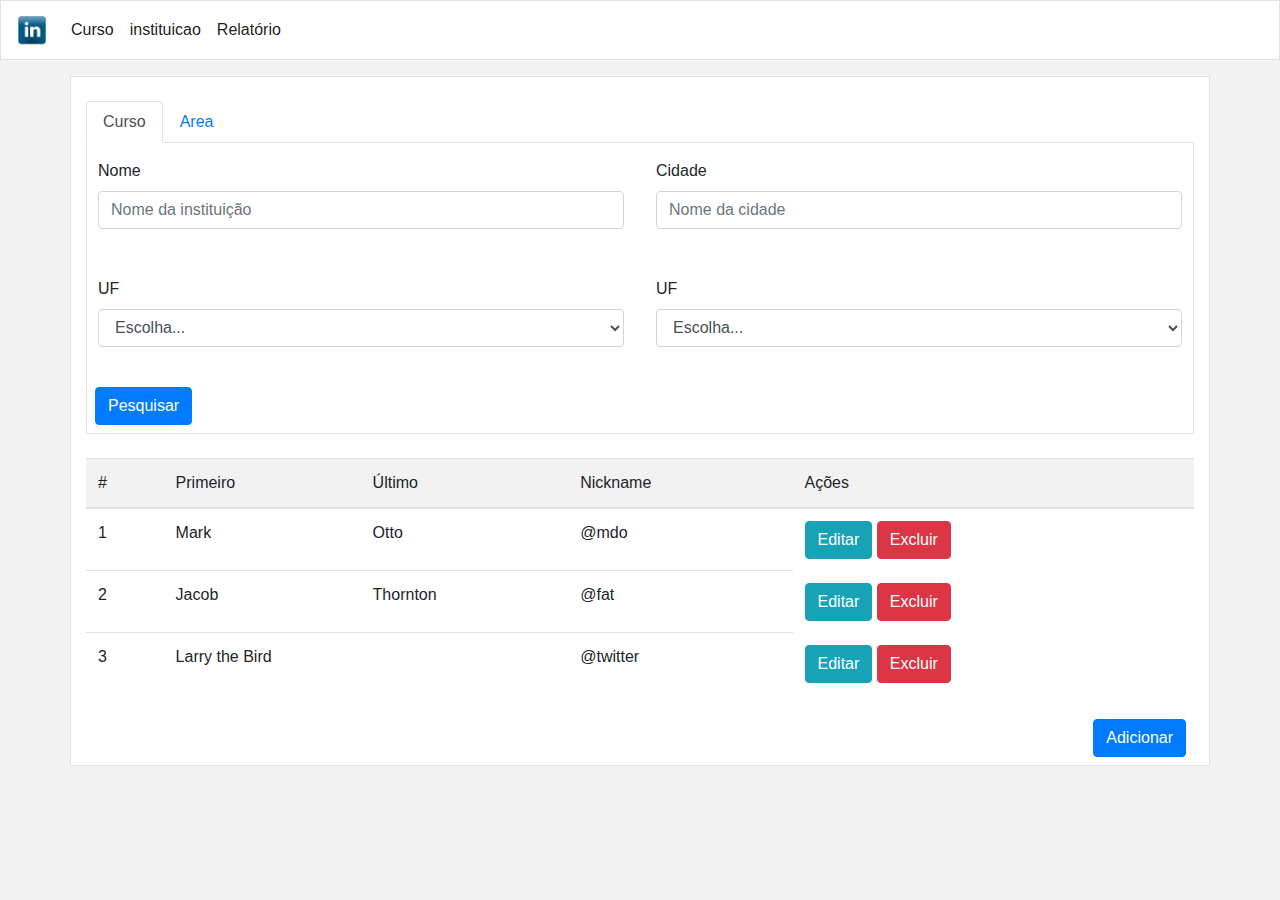
==== commit 5807f1f1: "Revert "update"" ====
--- a/html/curso.html
+++ b/html/curso.html
@@ -1,70 +1,69 @@
 <!DOCTYPE html>
 <html>
 <head>
+	<link rel="stylesheet" type="text/css" href="src/reset.css">
 	<link rel="stylesheet" href="https://stackpath.bootstrapcdn.com/bootstrap/4.3.1/css/bootstrap.min.css" integrity="sha384-ggOyR0iXCbMQv3Xipma34MD+dH/1fQ784/j6cY/iJTQUOhcWr7x9JvoRxT2MZw1T" crossorigin="anonymous">
 	<link rel="stylesheet" type="text/css" href="src/style.css">
 	<title>Course trend</title>
 </head>
 
 <header>
-	<nav class="navbar navbar-expand-lg navbar-light bg-light">
-  <a class="navbar-brand" href="#">
-    <img src="#" width="30" height="30" alt="">
-		<div id="ct">
-			<a class="navbar-brand" href="index.html">CT</a>
-		</div>
-  <button class="navbar-toggler" type="button" data-toggle="collapse" data-target="#navbarNav" aria-controls="navbarNav" aria-expanded="false" aria-label="Toggle navigation">
-    <span class="navbar-toggler-icon"></span>
-  </button>
-  <div class="collapse navbar-collapse" id="navbarNav">
-    <ul class="navbar-nav ml-3">
-      <li class="nav-item active">
-        <a class="nav-link" href="#">Curso <span class="sr-only">(current)</span></a>
-      </li>
-			<li class="nav-item active">
-        <a class="nav-link" href="#">instituicao <span class="sr-only">(current)</span></a>
-      </li>
-			<li class="nav-item active">
-        <a class="nav-link" href="#">Relatório <span class="sr-only">(current)</span></a>
-      </li>
-  </a>
-</nav>
+	<nav class="navbar navbar-light bg-white navbar-expand-lg border">
+		<a class="navbar-brand" href="#">
+			<img src="src\imagens\icone.png" width="30" height="30" alt="">
+		</a>
+		<button class="navbar-toggler" type="button" data-toggle="collapse" data-target="#navbarNav" aria-controls="navbarNav" aria-expanded="false" aria-label="Alterna navegação">
+			<span class="navbar-toggler-icon"></span>
+		</button>
+		<div class="collapse navbar-collapse" id="navbarNav">
+			<ul class="navbar-nav">
+				<li class="nav-item active">
+					<a class="nav-link" href="curso.html">Curso <span class="sr-only">(current)</span></a>
+				</li>
+				<li class="nav-item active">
+					<a class="nav-link" href="#">instituicao <span class="sr-only">(current)</span></a>
+				</li>
+				<li class="nav-item active">
+					<a class="nav-link" href="#">Relatório <span class="sr-only">(current)</span></a>
+				</li>
+			</ul>
+		</div>
+	</nav>
 </header>
 
 <body class="cor-background">
 
 	<main>
-
-
-
-
-		<section  id="analise">
-			<div class="container pb-5">
-				<!-- grid center-->
-
-				<ul class="nav nav-tabs mt-4" id="myTab" role="tablist">
+		<div class="container mt-3  bg-white border">
+			<section  id="seção-formulario ">
+
+
+				<nav class="nav-tabs-do-formulario">
+					<ul class="nav nav-tabs mt-4" id="myTab" role="tablist">
 						<li class="nav-item">
 							<a class="nav-link active" id="home-tab" data-toggle="tab" href="#home" role="tab" aria-controls="home" aria-selected="true">Curso</a>
 						</li>
 						<li class="nav-item">
 							<a class="nav-link" id="profile-tab" data-toggle="tab" href="#profile" role="tab" aria-controls="profile" aria-selected="false">Area</a>
+
 						</li>
-				</ul>
-
-				<div class="tab-content" id="myTabContent">
-					<form class="fundo-formulario">
+					</ul>
+				</nav>
+				
+				<div class="tab-content mb-4" id="myTabContent">
+					<form class="fundo-formulario border-right border-bottom border-left">
 						<div class="form-row">
-							<div class="form-group col-md-6 p-2">
+							<div class="form-group col-md-6 p-3">
 								<label for="inputNomeInstituicao">Nome</label>
 								<input type="text" class="form-control" id="inputNomeInstituicao" placeholder="Nome da instituição">
 							</div>
 
-							<div class="form-group col-md-6 p-2">
+							<div class="form-group col-md-6 p-3">
 								<label for="inputCidadeInstituicao">Cidade</label>
 								<input type="text" class="form-control" id="inputCidadeInstituicao" placeholder="Nome da cidade">
 							</div>
 
-							<div class="form-group col-md-6">
+							<div class="form-group col-md-6 p-3">
 								<label for="inputEstadoInstituicao">UF</label>
 								<select id="inputEstadoInstituicao" class="form-control">
 									<option selected>Escolha...</option>
@@ -72,7 +71,7 @@
 								</select>
 							</div>
 
-							<div class="form-group col-md-6">
+							<div class="form-group col-md-6 p-3">
 								<label for="inputEstadoInstituicao">UF</label>
 								<select id="inputEstadoInstituicao" class="form-control">
 									<option selected>Escolha...</option>
@@ -80,160 +79,204 @@
 								</select>
 							</div>
 						</div>
-						<div class="align-self-end">
-							<button type="submit" class="btn btn-primary m-2">Pesquisar</button>
-						</div>
-
+						
+						<button type="submit" class="btn btn-primary m-2 align-self-end">Pesquisar</button>
+						
 					</form>
 				</div>
-
-
+			</section>
+
+			<section id="tabela">
+				<table class="table">
+					<thead class="cor-especial">
+						<tr>
+							<th scope="col">#</th>
+							<th scope="col">Primeiro</th>
+							<th scope="col">Último</th>
+							<th scope="col">Nickname</th>
+							<th colspan="col">Ações</th>
+
+						</tr>
+					</thead>
+					<tbody>
+						<tr>
+							<th scope="row">1</th>
+							<td>Mark</td>
+							<td>Otto</td>
+							<td>@mdo</td>
+							<td class=" border-0 ">
+								<button class="btn btn-info">Editar</button>
+								<button class="btn btn-danger">Excluir</button>
+							</td>
+							
+							
+						</tr>
+						<tr>
+							<th scope="row">2</th>
+							<td>Jacob</td>
+							<td>Thornton</td>
+							<td>@fat</td>
+							<td class=" border-0">
+								<button class="btn btn-info">Editar</button>
+								<button class="btn btn-danger">Excluir</button>
+							</td>
+						</tr>
+						<tr>
+							<th scope="row">3</th>
+							<td colspan="2">Larry the Bird</td>
+							<td>@twitter</td>
+							<td class=" border-0">
+								<button class="btn btn-info">Editar</button>
+								<button class="btn btn-danger">Excluir</button>
+							</td>
+						</tr>
+					</tbody>
+				</table>
+				<div class="d-flex justify-content-end">
+					<button type="submit" class="btn btn-primary m-2 ">Adicionar</button>	
+				</div>
+
+			</section>
+
+			
+		</div>
+		
+	</main>
+	
+
+
+
+
+
+
+
+
+
+
+
+
+
+
+
+
+
+	<div class="modal fade modal-instituicao-cadastro" tabindex="-1" role="dialog" aria-labelledby="modal-instituicao-cadastro" aria-hidden="true">
+		<div class="modal-dialog modal-lg">
+			<div class="modal-content ">
+				<form>
+					<div class="form-row">
+						<div class="form-group col-md-6 p-3">
+							<label for="inputNomeInstituicao">Nome</label>
+							<input type="text" class="form-control" id="inputNomeInstituicao" placeholder="Nome da instituição">
+						</div>
+
+						<div class="form-group col-md-6 p-3">
+							<label for="inputCidadeInstituicao">Cidade</label>
+							<input type="text" class="form-control" id="inputCidadeInstituicao" placeholder="Nome da cidade">
+						</div>
+
+						<div class="form-group col-md-6 p-3">
+							<label for="inputEstadoInstituicao">UF</label>
+							<select id="inputEstadoInstituicao" class="form-control">
+								<option selected>Escolha...</option>
+								<option>...</option>
+							</select>
+						</div>
+					</div>
+
+					<button type="submit" class="btn btn-primary m-3">Salvar</button>
+				</form>
 			</div>
-		</section>
-
-
-
-
-
-
-
-		</main>
-
-
-
-
-
-
-
-
-
-
-
-
-
-
-
-
-
-		<div class="modal fade modal-instituicao-cadastro" tabindex="-1" role="dialog" aria-labelledby="modal-instituicao-cadastro" aria-hidden="true">
-			<div class="modal-dialog modal-lg">
-				<div class="modal-content ">
-					<form>
-						<div class="form-row">
-							<div class="form-group col-md-6 p-3">
-								<label for="inputNomeInstituicao">Nome</label>
-								<input type="text" class="form-control" id="inputNomeInstituicao" placeholder="Nome da instituição">
-							</div>
-
-							<div class="form-group col-md-6 p-3">
-								<label for="inputCidadeInstituicao">Cidade</label>
-								<input type="text" class="form-control" id="inputCidadeInstituicao" placeholder="Nome da cidade">
-							</div>
-
-							<div class="form-group col-md-6 p-3">
-								<label for="inputEstadoInstituicao">UF</label>
-								<select id="inputEstadoInstituicao" class="form-control">
-									<option selected>Escolha...</option>
-									<option>...</option>
-								</select>
-							</div>
-						</div>
-
-						<button type="submit" class="btn btn-primary m-3">Salvar</button>
-					</form>
-				</div>
+		</div>
+	</div>
+
+	<div class="modal fade modal-curso-cadastro" tabindex="-1" role="dialog" aria-labelledby="modal-curso-cadastro" aria-hidden="true">
+		<div class="modal-dialog modal-lg">
+			<div class="modal-content ">
+				<form>
+
+					<div class="form-row">
+						<div class="form-group col-md-6 p-3">
+							<label for="inputNomeCurso">Nome</label>
+							<input type="text" class="form-control" id="inputNomeCurso" placeholder="Nome do Curso">
+						</div>
+
+						<div class="form-group col-md-6 p-3">
+							<label for="inputTurno">Turno</label>
+							<select id="inputTurno" class="form-control">
+								<option selected>Escolha...</option>
+								<option>...</option>
+							</select>
+						</div>
+
+						<div class="form-group col-md-6 p-3">
+							<label for="inputNumeroVagas">Número de vagas</label>
+							<input type="number" class="form-control" id="inputCidadeInstituicao" placeholder="Número de vagas">
+						</div>
+
+						<div class="form-group col-md-6 p-3">
+							<label for="inputCargaHorariaCurso">Carga horária</label>
+							<input type="number" class="form-control" id="inputCargaHorariaCurso" placeholder="Carga Horária do Curso">
+						</div>
+
+						<div class="form-group col-md-6 p-3">
+							<label for="inputCidadeCurso">Valor</label>
+							<input type="text" class="form-control" id="inputValorCurso" placeholder="Valor do curso">
+						</div>
+
+						<div class="form-group col-md-6 p-3">
+							<label for="inputModalidadeCuros">Modalidade</label>
+							<select id="inputModalidadeCurso" class="form-control">
+								<option selected>Escolha...</option>
+								<option>...</option>
+							</select>
+						</div>
+					</div>
+					<button type="submit" class="btn btn-primary m-3">Salvar</button>
+				</form>
 			</div>
 		</div>
-
-		<div class="modal fade modal-curso-cadastro" tabindex="-1" role="dialog" aria-labelledby="modal-curso-cadastro" aria-hidden="true">
-			<div class="modal-dialog modal-lg">
-				<div class="modal-content ">
-					<form>
-
-						<div class="form-row">
-							<div class="form-group col-md-6 p-3">
-								<label for="inputNomeCurso">Nome</label>
-								<input type="text" class="form-control" id="inputNomeCurso" placeholder="Nome do Curso">
-							</div>
-
-							<div class="form-group col-md-6 p-3">
-								<label for="inputTurno">Turno</label>
-								<select id="inputTurno" class="form-control">
-									<option selected>Escolha...</option>
-									<option>...</option>
-								</select>
-							</div>
-
-							<div class="form-group col-md-6 p-3">
-								<label for="inputNumeroVagas">Número de vagas</label>
-								<input type="number" class="form-control" id="inputCidadeInstituicao" placeholder="Número de vagas">
-							</div>
-
-							<div class="form-group col-md-6 p-3">
-								<label for="inputCargaHorariaCurso">Carga horária</label>
-								<input type="number" class="form-control" id="inputCargaHorariaCurso" placeholder="Carga Horária do Curso">
-							</div>
-
-							<div class="form-group col-md-6 p-3">
-								<label for="inputCidadeCurso">Valor</label>
-								<input type="text" class="form-control" id="inputValorCurso" placeholder="Valor do curso">
-							</div>
-
-							<div class="form-group col-md-6 p-3">
-								<label for="inputModalidadeCuros">Modalidade</label>
-								<select id="inputModalidadeCurso" class="form-control">
-									<option selected>Escolha...</option>
-									<option>...</option>
-								</select>
-							</div>
-						</div>
-						<button type="submit" class="btn btn-primary m-3">Salvar</button>
-					</form>
-				</div>
+	</div>
+
+	<div class="modal fade modal-matriz-curricular-cadastro" tabindex="-1" role="dialog" aria-labelledby="modal-matriz-curricular-cadastro" aria-hidden="true">
+		<div class="modal-dialog modal-lg">
+			<div class="modal-content ">
+				<form>
+					<div class="form-row">
+
+
+						<div class="form-group col-md-6 p-3">
+							<label for="inputPeriodoMatrizCurricular">Período</label>
+							<select id="inputPeriodoMatrizCurricular" class="form-control">
+								<option selected>Escolha...</option>
+								<option>...</option>
+							</select>
+						</div>
+
+						<div class="form-group col-md-6 p-3">
+							<label for="inputDisciplinaMatrizCurricular">Disciplina</label>
+							<input type="text" class="form-control" id="inputDisciplinaMatrizCurricular" placeholder="Nome da disciplina">
+						</div>
+
+						<div class="form-group col-md-6 p-3">
+							<label for="inputCargaHorariaMatrizCurricular">Carga horária</label>
+							<input type="number" class="form-control" id="inputCargaHorariaMatrizCurricular" placeholder="Carga horária da disciplina">
+
+						</div>
+
+					</div>
+					<button type="submit" class="btn btn-primary m-3">Salvar</button>
+					<button type="submit" class="btn btn-secondary ">Adicionar</button>
+				</form>
 			</div>
 		</div>
-
-		<div class="modal fade modal-matriz-curricular-cadastro" tabindex="-1" role="dialog" aria-labelledby="modal-matriz-curricular-cadastro" aria-hidden="true">
-			<div class="modal-dialog modal-lg">
-				<div class="modal-content ">
-					<form>
-						<div class="form-row">
-
-
-							<div class="form-group col-md-6 p-3">
-								<label for="inputPeriodoMatrizCurricular">Período</label>
-								<select id="inputPeriodoMatrizCurricular" class="form-control">
-									<option selected>Escolha...</option>
-									<option>...</option>
-								</select>
-							</div>
-
-							<div class="form-group col-md-6 p-3">
-								<label for="inputDisciplinaMatrizCurricular">Disciplina</label>
-								<input type="text" class="form-control" id="inputDisciplinaMatrizCurricular" placeholder="Nome da disciplina">
-							</div>
-
-							<div class="form-group col-md-6 p-3">
-								<label for="inputCargaHorariaMatrizCurricular">Carga horária</label>
-								<input type="number" class="form-control" id="inputCargaHorariaMatrizCurricular" placeholder="Carga horária da disciplina">
-
-							</div>
-
-						</div>
-						<button type="submit" class="btn btn-primary m-3">Salvar</button>
-						<button type="submit" class="btn btn-secondary ">Adicionar</button>
-					</form>
-				</div>
-			</div>
-		</div>
-
-
-
-		<script defer src="https://use.fontawesome.com/releases/v5.0.13/js/solid.js" integrity="sha384-tzzSw1/Vo+0N5UhStP3bvwWPq+uvzCMfrN1fEFe+xBmv1C/AtVX5K0uZtmcHitFZ" crossorigin="anonymous"></script>
-		<script defer src="https://use.fontawesome.com/releases/v5.0.13/js/fontawesome.js" integrity="sha384-6OIrr52G08NpOFSZdxxz1xdNSndlD4vdcf/q2myIUVO0VsqaGHJsB0RaBE01VTOY" crossorigin="anonymous"></script>
-
-		<script src="https://code.jquery.com/jquery-3.3.1.slim.min.js" integrity="sha384-q8i/X+965DzO0rT7abK41JStQIAqVgRVzpbzo5smXKp4YfRvH+8abtTE1Pi6jizo" crossorigin="anonymous"></script>
-		<script src="https://cdnjs.cloudflare.com/ajax/libs/popper.js/1.14.7/umd/popper.min.js" integrity="sha384-UO2eT0CpHqdSJQ6hJty5KVphtPhzWj9WO1clHTMGa3JDZwrnQq4sF86dIHNDz0W1" crossorigin="anonymous"></script>
-		<script src="https://stackpath.bootstrapcdn.com/bootstrap/4.3.1/js/bootstrap.min.js" integrity="sha384-JjSmVgyd0p3pXB1rRibZUAYoIIy6OrQ6VrjIEaFf/nJGzIxFDsf4x0xIM+B07jRM" crossorigin="anonymous"></script>
-	</body>
-	</html>
+	</div>
+
+
+
+
+	<script src="https://code.jquery.com/jquery-3.3.1.slim.min.js" integrity="sha384-q8i/X+965DzO0rT7abK41JStQIAqVgRVzpbzo5smXKp4YfRvH+8abtTE1Pi6jizo" crossorigin="anonymous"></script>
+	<script src="https://cdnjs.cloudflare.com/ajax/libs/popper.js/1.14.7/umd/popper.min.js" integrity="sha384-UO2eT0CpHqdSJQ6hJty5KVphtPhzWj9WO1clHTMGa3JDZwrnQq4sF86dIHNDz0W1" crossorigin="anonymous"></script>
+	<script src="https://stackpath.bootstrapcdn.com/bootstrap/4.3.1/js/bootstrap.min.js" integrity="sha384-JjSmVgyd0p3pXB1rRibZUAYoIIy6OrQ6VrjIEaFf/nJGzIxFDsf4x0xIM+B07jRM" crossorigin="anonymous"></script>
+</body>
+</html>
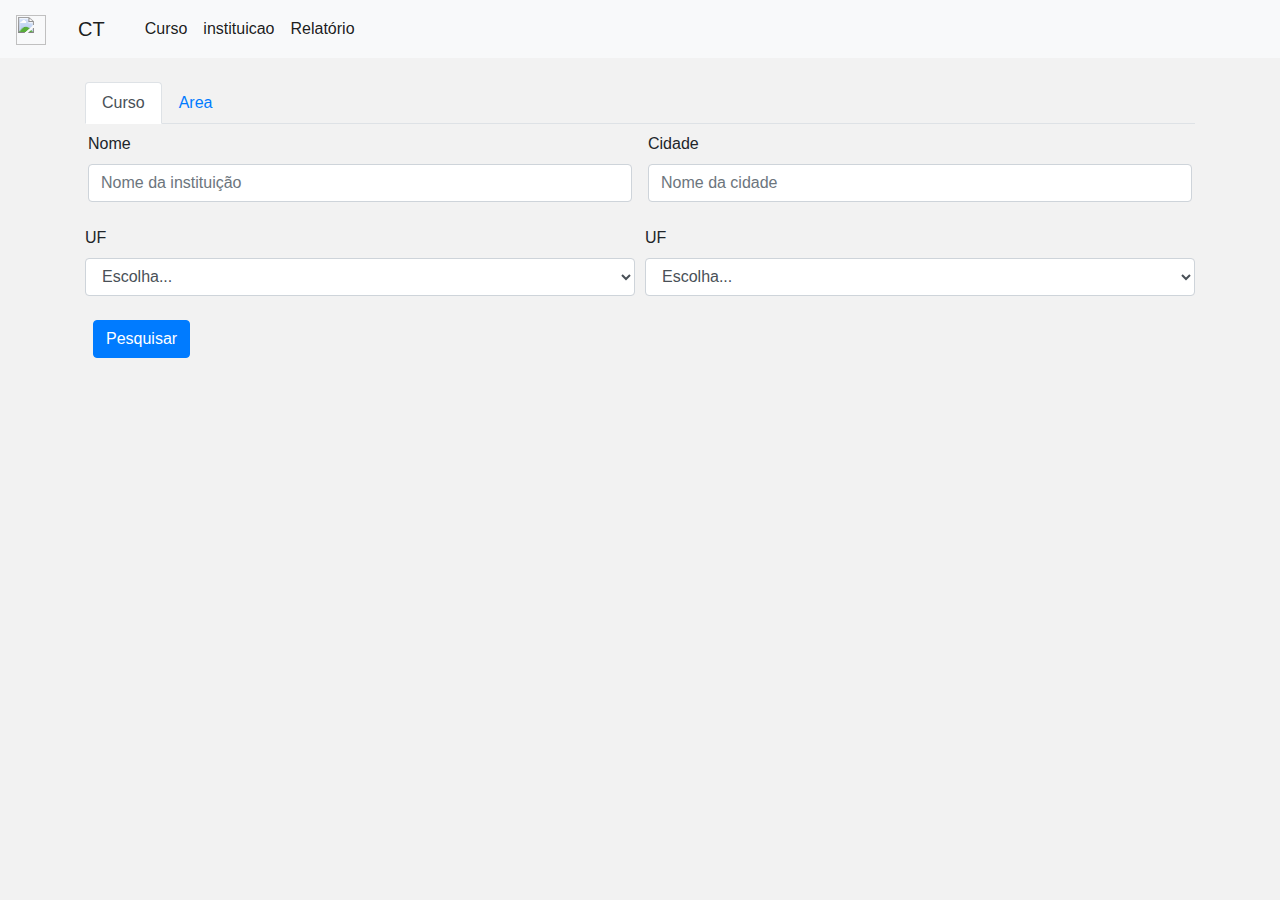
==== commit e9fd5d42: "Revert "Revert "update""" ====
--- a/html/curso.html
+++ b/html/curso.html
@@ -1,69 +1,70 @@
 <!DOCTYPE html>
 <html>
 <head>
-	<link rel="stylesheet" type="text/css" href="src/reset.css">
 	<link rel="stylesheet" href="https://stackpath.bootstrapcdn.com/bootstrap/4.3.1/css/bootstrap.min.css" integrity="sha384-ggOyR0iXCbMQv3Xipma34MD+dH/1fQ784/j6cY/iJTQUOhcWr7x9JvoRxT2MZw1T" crossorigin="anonymous">
 	<link rel="stylesheet" type="text/css" href="src/style.css">
 	<title>Course trend</title>
 </head>
 
 <header>
-	<nav class="navbar navbar-light bg-white navbar-expand-lg border">
-		<a class="navbar-brand" href="#">
-			<img src="src\imagens\icone.png" width="30" height="30" alt="">
-		</a>
-		<button class="navbar-toggler" type="button" data-toggle="collapse" data-target="#navbarNav" aria-controls="navbarNav" aria-expanded="false" aria-label="Alterna navegação">
-			<span class="navbar-toggler-icon"></span>
-		</button>
-		<div class="collapse navbar-collapse" id="navbarNav">
-			<ul class="navbar-nav">
-				<li class="nav-item active">
-					<a class="nav-link" href="curso.html">Curso <span class="sr-only">(current)</span></a>
-				</li>
-				<li class="nav-item active">
-					<a class="nav-link" href="#">instituicao <span class="sr-only">(current)</span></a>
-				</li>
-				<li class="nav-item active">
-					<a class="nav-link" href="#">Relatório <span class="sr-only">(current)</span></a>
-				</li>
-			</ul>
-		</div>
-	</nav>
+	<nav class="navbar navbar-expand-lg navbar-light bg-light">
+  <a class="navbar-brand" href="#">
+    <img src="#" width="30" height="30" alt="">
+		<div id="ct">
+			<a class="navbar-brand" href="index.html">CT</a>
+		</div>
+  <button class="navbar-toggler" type="button" data-toggle="collapse" data-target="#navbarNav" aria-controls="navbarNav" aria-expanded="false" aria-label="Toggle navigation">
+    <span class="navbar-toggler-icon"></span>
+  </button>
+  <div class="collapse navbar-collapse" id="navbarNav">
+    <ul class="navbar-nav ml-3">
+      <li class="nav-item active">
+        <a class="nav-link" href="#">Curso <span class="sr-only">(current)</span></a>
+      </li>
+			<li class="nav-item active">
+        <a class="nav-link" href="#">instituicao <span class="sr-only">(current)</span></a>
+      </li>
+			<li class="nav-item active">
+        <a class="nav-link" href="#">Relatório <span class="sr-only">(current)</span></a>
+      </li>
+  </a>
+</nav>
 </header>
 
 <body class="cor-background">
 
 	<main>
-		<div class="container mt-3  bg-white border">
-			<section  id="seção-formulario ">
-
-
-				<nav class="nav-tabs-do-formulario">
-					<ul class="nav nav-tabs mt-4" id="myTab" role="tablist">
+
+
+
+
+		<section  id="analise">
+			<div class="container pb-5">
+				<!-- grid center-->
+
+				<ul class="nav nav-tabs mt-4" id="myTab" role="tablist">
 						<li class="nav-item">
 							<a class="nav-link active" id="home-tab" data-toggle="tab" href="#home" role="tab" aria-controls="home" aria-selected="true">Curso</a>
 						</li>
 						<li class="nav-item">
 							<a class="nav-link" id="profile-tab" data-toggle="tab" href="#profile" role="tab" aria-controls="profile" aria-selected="false">Area</a>
-
 						</li>
-					</ul>
-				</nav>
-				
-				<div class="tab-content mb-4" id="myTabContent">
-					<form class="fundo-formulario border-right border-bottom border-left">
-						<div class="form-row">
-							<div class="form-group col-md-6 p-3">
+				</ul>
+
+				<div class="tab-content" id="myTabContent">
+					<form class="fundo-formulario">
+						<div class="form-row">
+							<div class="form-group col-md-6 p-2">
 								<label for="inputNomeInstituicao">Nome</label>
 								<input type="text" class="form-control" id="inputNomeInstituicao" placeholder="Nome da instituição">
 							</div>
 
-							<div class="form-group col-md-6 p-3">
+							<div class="form-group col-md-6 p-2">
 								<label for="inputCidadeInstituicao">Cidade</label>
 								<input type="text" class="form-control" id="inputCidadeInstituicao" placeholder="Nome da cidade">
 							</div>
 
-							<div class="form-group col-md-6 p-3">
+							<div class="form-group col-md-6">
 								<label for="inputEstadoInstituicao">UF</label>
 								<select id="inputEstadoInstituicao" class="form-control">
 									<option selected>Escolha...</option>
@@ -71,7 +72,7 @@
 								</select>
 							</div>
 
-							<div class="form-group col-md-6 p-3">
+							<div class="form-group col-md-6">
 								<label for="inputEstadoInstituicao">UF</label>
 								<select id="inputEstadoInstituicao" class="form-control">
 									<option selected>Escolha...</option>
@@ -79,204 +80,160 @@
 								</select>
 							</div>
 						</div>
-						
-						<button type="submit" class="btn btn-primary m-2 align-self-end">Pesquisar</button>
-						
-					</form>
-				</div>
-			</section>
-
-			<section id="tabela">
-				<table class="table">
-					<thead class="cor-especial">
-						<tr>
-							<th scope="col">#</th>
-							<th scope="col">Primeiro</th>
-							<th scope="col">Último</th>
-							<th scope="col">Nickname</th>
-							<th colspan="col">Ações</th>
-
-						</tr>
-					</thead>
-					<tbody>
-						<tr>
-							<th scope="row">1</th>
-							<td>Mark</td>
-							<td>Otto</td>
-							<td>@mdo</td>
-							<td class=" border-0 ">
-								<button class="btn btn-info">Editar</button>
-								<button class="btn btn-danger">Excluir</button>
-							</td>
-							
-							
-						</tr>
-						<tr>
-							<th scope="row">2</th>
-							<td>Jacob</td>
-							<td>Thornton</td>
-							<td>@fat</td>
-							<td class=" border-0">
-								<button class="btn btn-info">Editar</button>
-								<button class="btn btn-danger">Excluir</button>
-							</td>
-						</tr>
-						<tr>
-							<th scope="row">3</th>
-							<td colspan="2">Larry the Bird</td>
-							<td>@twitter</td>
-							<td class=" border-0">
-								<button class="btn btn-info">Editar</button>
-								<button class="btn btn-danger">Excluir</button>
-							</td>
-						</tr>
-					</tbody>
-				</table>
-				<div class="d-flex justify-content-end">
-					<button type="submit" class="btn btn-primary m-2 ">Adicionar</button>	
-				</div>
-
-			</section>
-
-			
-		</div>
-		
-	</main>
-	
-
-
-
-
-
-
-
-
-
-
-
-
-
-
-
-
-
-	<div class="modal fade modal-instituicao-cadastro" tabindex="-1" role="dialog" aria-labelledby="modal-instituicao-cadastro" aria-hidden="true">
-		<div class="modal-dialog modal-lg">
-			<div class="modal-content ">
-				<form>
-					<div class="form-row">
-						<div class="form-group col-md-6 p-3">
-							<label for="inputNomeInstituicao">Nome</label>
-							<input type="text" class="form-control" id="inputNomeInstituicao" placeholder="Nome da instituição">
-						</div>
-
-						<div class="form-group col-md-6 p-3">
-							<label for="inputCidadeInstituicao">Cidade</label>
-							<input type="text" class="form-control" id="inputCidadeInstituicao" placeholder="Nome da cidade">
-						</div>
-
-						<div class="form-group col-md-6 p-3">
-							<label for="inputEstadoInstituicao">UF</label>
-							<select id="inputEstadoInstituicao" class="form-control">
-								<option selected>Escolha...</option>
-								<option>...</option>
-							</select>
-						</div>
-					</div>
-
-					<button type="submit" class="btn btn-primary m-3">Salvar</button>
-				</form>
-			</div>
-		</div>
-	</div>
-
-	<div class="modal fade modal-curso-cadastro" tabindex="-1" role="dialog" aria-labelledby="modal-curso-cadastro" aria-hidden="true">
-		<div class="modal-dialog modal-lg">
-			<div class="modal-content ">
-				<form>
-
-					<div class="form-row">
-						<div class="form-group col-md-6 p-3">
-							<label for="inputNomeCurso">Nome</label>
-							<input type="text" class="form-control" id="inputNomeCurso" placeholder="Nome do Curso">
-						</div>
-
-						<div class="form-group col-md-6 p-3">
-							<label for="inputTurno">Turno</label>
-							<select id="inputTurno" class="form-control">
-								<option selected>Escolha...</option>
-								<option>...</option>
-							</select>
-						</div>
-
-						<div class="form-group col-md-6 p-3">
-							<label for="inputNumeroVagas">Número de vagas</label>
-							<input type="number" class="form-control" id="inputCidadeInstituicao" placeholder="Número de vagas">
-						</div>
-
-						<div class="form-group col-md-6 p-3">
-							<label for="inputCargaHorariaCurso">Carga horária</label>
-							<input type="number" class="form-control" id="inputCargaHorariaCurso" placeholder="Carga Horária do Curso">
-						</div>
-
-						<div class="form-group col-md-6 p-3">
-							<label for="inputCidadeCurso">Valor</label>
-							<input type="text" class="form-control" id="inputValorCurso" placeholder="Valor do curso">
-						</div>
-
-						<div class="form-group col-md-6 p-3">
-							<label for="inputModalidadeCuros">Modalidade</label>
-							<select id="inputModalidadeCurso" class="form-control">
-								<option selected>Escolha...</option>
-								<option>...</option>
-							</select>
-						</div>
-					</div>
-					<button type="submit" class="btn btn-primary m-3">Salvar</button>
-				</form>
-			</div>
-		</div>
-	</div>
-
-	<div class="modal fade modal-matriz-curricular-cadastro" tabindex="-1" role="dialog" aria-labelledby="modal-matriz-curricular-cadastro" aria-hidden="true">
-		<div class="modal-dialog modal-lg">
-			<div class="modal-content ">
-				<form>
-					<div class="form-row">
-
-
-						<div class="form-group col-md-6 p-3">
-							<label for="inputPeriodoMatrizCurricular">Período</label>
-							<select id="inputPeriodoMatrizCurricular" class="form-control">
-								<option selected>Escolha...</option>
-								<option>...</option>
-							</select>
-						</div>
-
-						<div class="form-group col-md-6 p-3">
-							<label for="inputDisciplinaMatrizCurricular">Disciplina</label>
-							<input type="text" class="form-control" id="inputDisciplinaMatrizCurricular" placeholder="Nome da disciplina">
-						</div>
-
-						<div class="form-group col-md-6 p-3">
-							<label for="inputCargaHorariaMatrizCurricular">Carga horária</label>
-							<input type="number" class="form-control" id="inputCargaHorariaMatrizCurricular" placeholder="Carga horária da disciplina">
-
-						</div>
-
-					</div>
-					<button type="submit" class="btn btn-primary m-3">Salvar</button>
-					<button type="submit" class="btn btn-secondary ">Adicionar</button>
-				</form>
-			</div>
-		</div>
-	</div>
-
-
-
-
-	<script src="https://code.jquery.com/jquery-3.3.1.slim.min.js" integrity="sha384-q8i/X+965DzO0rT7abK41JStQIAqVgRVzpbzo5smXKp4YfRvH+8abtTE1Pi6jizo" crossorigin="anonymous"></script>
-	<script src="https://cdnjs.cloudflare.com/ajax/libs/popper.js/1.14.7/umd/popper.min.js" integrity="sha384-UO2eT0CpHqdSJQ6hJty5KVphtPhzWj9WO1clHTMGa3JDZwrnQq4sF86dIHNDz0W1" crossorigin="anonymous"></script>
-	<script src="https://stackpath.bootstrapcdn.com/bootstrap/4.3.1/js/bootstrap.min.js" integrity="sha384-JjSmVgyd0p3pXB1rRibZUAYoIIy6OrQ6VrjIEaFf/nJGzIxFDsf4x0xIM+B07jRM" crossorigin="anonymous"></script>
-</body>
-</html>
+						<div class="align-self-end">
+							<button type="submit" class="btn btn-primary m-2">Pesquisar</button>
+						</div>
+
+					</form>
+				</div>
+
+
+			</div>
+		</section>
+
+
+
+
+
+
+
+		</main>
+
+
+
+
+
+
+
+
+
+
+
+
+
+
+
+
+
+		<div class="modal fade modal-instituicao-cadastro" tabindex="-1" role="dialog" aria-labelledby="modal-instituicao-cadastro" aria-hidden="true">
+			<div class="modal-dialog modal-lg">
+				<div class="modal-content ">
+					<form>
+						<div class="form-row">
+							<div class="form-group col-md-6 p-3">
+								<label for="inputNomeInstituicao">Nome</label>
+								<input type="text" class="form-control" id="inputNomeInstituicao" placeholder="Nome da instituição">
+							</div>
+
+							<div class="form-group col-md-6 p-3">
+								<label for="inputCidadeInstituicao">Cidade</label>
+								<input type="text" class="form-control" id="inputCidadeInstituicao" placeholder="Nome da cidade">
+							</div>
+
+							<div class="form-group col-md-6 p-3">
+								<label for="inputEstadoInstituicao">UF</label>
+								<select id="inputEstadoInstituicao" class="form-control">
+									<option selected>Escolha...</option>
+									<option>...</option>
+								</select>
+							</div>
+						</div>
+
+						<button type="submit" class="btn btn-primary m-3">Salvar</button>
+					</form>
+				</div>
+			</div>
+		</div>
+
+		<div class="modal fade modal-curso-cadastro" tabindex="-1" role="dialog" aria-labelledby="modal-curso-cadastro" aria-hidden="true">
+			<div class="modal-dialog modal-lg">
+				<div class="modal-content ">
+					<form>
+
+						<div class="form-row">
+							<div class="form-group col-md-6 p-3">
+								<label for="inputNomeCurso">Nome</label>
+								<input type="text" class="form-control" id="inputNomeCurso" placeholder="Nome do Curso">
+							</div>
+
+							<div class="form-group col-md-6 p-3">
+								<label for="inputTurno">Turno</label>
+								<select id="inputTurno" class="form-control">
+									<option selected>Escolha...</option>
+									<option>...</option>
+								</select>
+							</div>
+
+							<div class="form-group col-md-6 p-3">
+								<label for="inputNumeroVagas">Número de vagas</label>
+								<input type="number" class="form-control" id="inputCidadeInstituicao" placeholder="Número de vagas">
+							</div>
+
+							<div class="form-group col-md-6 p-3">
+								<label for="inputCargaHorariaCurso">Carga horária</label>
+								<input type="number" class="form-control" id="inputCargaHorariaCurso" placeholder="Carga Horária do Curso">
+							</div>
+
+							<div class="form-group col-md-6 p-3">
+								<label for="inputCidadeCurso">Valor</label>
+								<input type="text" class="form-control" id="inputValorCurso" placeholder="Valor do curso">
+							</div>
+
+							<div class="form-group col-md-6 p-3">
+								<label for="inputModalidadeCuros">Modalidade</label>
+								<select id="inputModalidadeCurso" class="form-control">
+									<option selected>Escolha...</option>
+									<option>...</option>
+								</select>
+							</div>
+						</div>
+						<button type="submit" class="btn btn-primary m-3">Salvar</button>
+					</form>
+				</div>
+			</div>
+		</div>
+
+		<div class="modal fade modal-matriz-curricular-cadastro" tabindex="-1" role="dialog" aria-labelledby="modal-matriz-curricular-cadastro" aria-hidden="true">
+			<div class="modal-dialog modal-lg">
+				<div class="modal-content ">
+					<form>
+						<div class="form-row">
+
+
+							<div class="form-group col-md-6 p-3">
+								<label for="inputPeriodoMatrizCurricular">Período</label>
+								<select id="inputPeriodoMatrizCurricular" class="form-control">
+									<option selected>Escolha...</option>
+									<option>...</option>
+								</select>
+							</div>
+
+							<div class="form-group col-md-6 p-3">
+								<label for="inputDisciplinaMatrizCurricular">Disciplina</label>
+								<input type="text" class="form-control" id="inputDisciplinaMatrizCurricular" placeholder="Nome da disciplina">
+							</div>
+
+							<div class="form-group col-md-6 p-3">
+								<label for="inputCargaHorariaMatrizCurricular">Carga horária</label>
+								<input type="number" class="form-control" id="inputCargaHorariaMatrizCurricular" placeholder="Carga horária da disciplina">
+
+							</div>
+
+						</div>
+						<button type="submit" class="btn btn-primary m-3">Salvar</button>
+						<button type="submit" class="btn btn-secondary ">Adicionar</button>
+					</form>
+				</div>
+			</div>
+		</div>
+
+
+
+		<script defer src="https://use.fontawesome.com/releases/v5.0.13/js/solid.js" integrity="sha384-tzzSw1/Vo+0N5UhStP3bvwWPq+uvzCMfrN1fEFe+xBmv1C/AtVX5K0uZtmcHitFZ" crossorigin="anonymous"></script>
+		<script defer src="https://use.fontawesome.com/releases/v5.0.13/js/fontawesome.js" integrity="sha384-6OIrr52G08NpOFSZdxxz1xdNSndlD4vdcf/q2myIUVO0VsqaGHJsB0RaBE01VTOY" crossorigin="anonymous"></script>
+
+		<script src="https://code.jquery.com/jquery-3.3.1.slim.min.js" integrity="sha384-q8i/X+965DzO0rT7abK41JStQIAqVgRVzpbzo5smXKp4YfRvH+8abtTE1Pi6jizo" crossorigin="anonymous"></script>
+		<script src="https://cdnjs.cloudflare.com/ajax/libs/popper.js/1.14.7/umd/popper.min.js" integrity="sha384-UO2eT0CpHqdSJQ6hJty5KVphtPhzWj9WO1clHTMGa3JDZwrnQq4sF86dIHNDz0W1" crossorigin="anonymous"></script>
+		<script src="https://stackpath.bootstrapcdn.com/bootstrap/4.3.1/js/bootstrap.min.js" integrity="sha384-JjSmVgyd0p3pXB1rRibZUAYoIIy6OrQ6VrjIEaFf/nJGzIxFDsf4x0xIM+B07jRM" crossorigin="anonymous"></script>
+	</body>
+	</html>
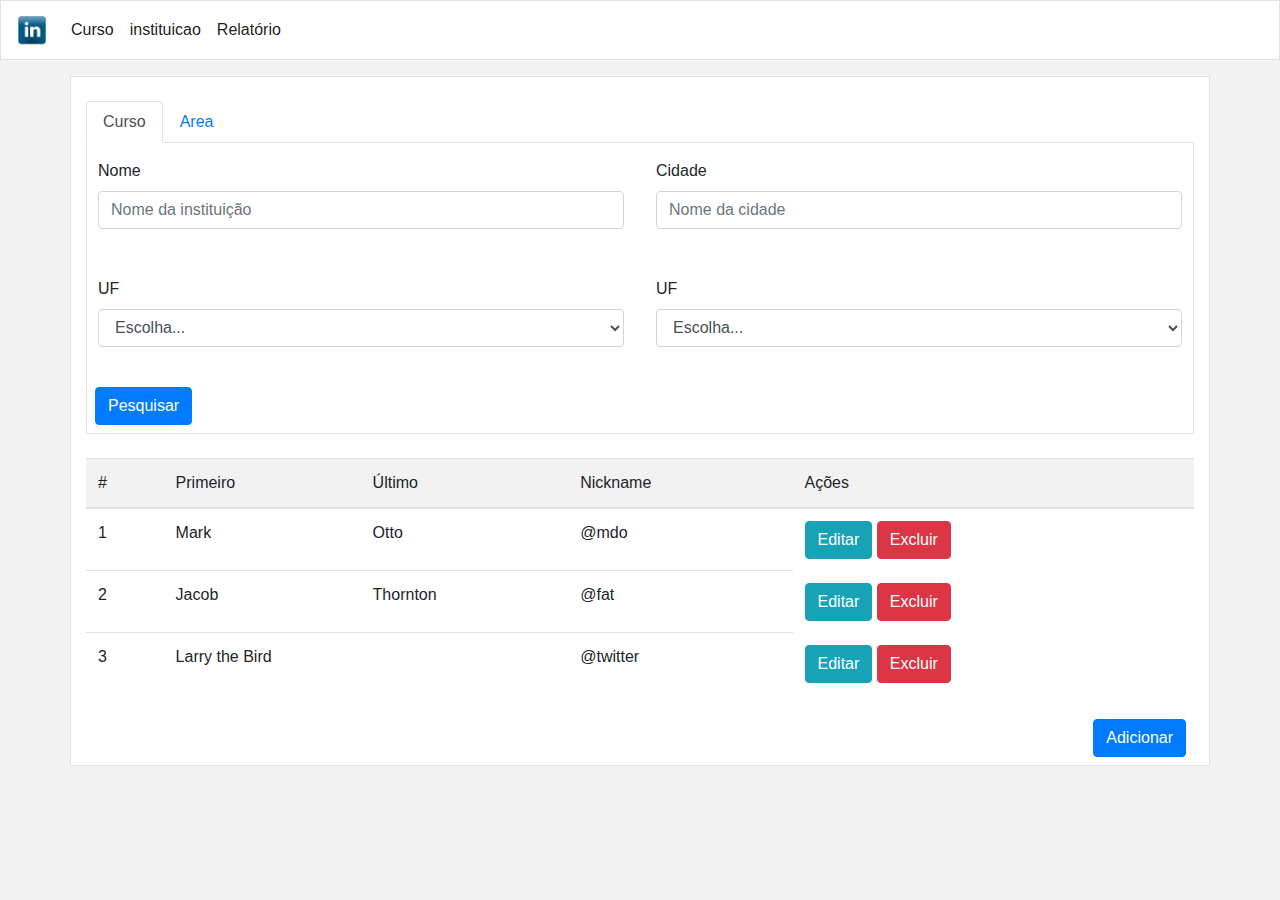
==== commit 91e5a422: "Revertendo erro dos updates" ====
--- a/html/curso.html
+++ b/html/curso.html
@@ -1,70 +1,69 @@
 <!DOCTYPE html>
 <html>
 <head>
+	<link rel="stylesheet" type="text/css" href="src/reset.css">
 	<link rel="stylesheet" href="https://stackpath.bootstrapcdn.com/bootstrap/4.3.1/css/bootstrap.min.css" integrity="sha384-ggOyR0iXCbMQv3Xipma34MD+dH/1fQ784/j6cY/iJTQUOhcWr7x9JvoRxT2MZw1T" crossorigin="anonymous">
 	<link rel="stylesheet" type="text/css" href="src/style.css">
 	<title>Course trend</title>
 </head>
 
 <header>
-	<nav class="navbar navbar-expand-lg navbar-light bg-light">
-  <a class="navbar-brand" href="#">
-    <img src="#" width="30" height="30" alt="">
-		<div id="ct">
-			<a class="navbar-brand" href="index.html">CT</a>
-		</div>
-  <button class="navbar-toggler" type="button" data-toggle="collapse" data-target="#navbarNav" aria-controls="navbarNav" aria-expanded="false" aria-label="Toggle navigation">
-    <span class="navbar-toggler-icon"></span>
-  </button>
-  <div class="collapse navbar-collapse" id="navbarNav">
-    <ul class="navbar-nav ml-3">
-      <li class="nav-item active">
-        <a class="nav-link" href="#">Curso <span class="sr-only">(current)</span></a>
-      </li>
-			<li class="nav-item active">
-        <a class="nav-link" href="#">instituicao <span class="sr-only">(current)</span></a>
-      </li>
-			<li class="nav-item active">
-        <a class="nav-link" href="#">Relatório <span class="sr-only">(current)</span></a>
-      </li>
-  </a>
-</nav>
+	<nav class="navbar navbar-light bg-white navbar-expand-lg border">
+		<a class="navbar-brand" href="#">
+			<img src="src\imagens\icone.png" width="30" height="30" alt="">
+		</a>
+		<button class="navbar-toggler" type="button" data-toggle="collapse" data-target="#navbarNav" aria-controls="navbarNav" aria-expanded="false" aria-label="Alterna navegação">
+			<span class="navbar-toggler-icon"></span>
+		</button>
+		<div class="collapse navbar-collapse" id="navbarNav">
+			<ul class="navbar-nav">
+				<li class="nav-item active">
+					<a class="nav-link" href="curso.html">Curso <span class="sr-only">(current)</span></a>
+				</li>
+				<li class="nav-item active">
+					<a class="nav-link" href="#">instituicao <span class="sr-only">(current)</span></a>
+				</li>
+				<li class="nav-item active">
+					<a class="nav-link" href="#">Relatório <span class="sr-only">(current)</span></a>
+				</li>
+			</ul>
+		</div>
+	</nav>
 </header>
 
 <body class="cor-background">
 
 	<main>
-
-
-
-
-		<section  id="analise">
-			<div class="container pb-5">
-				<!-- grid center-->
-
-				<ul class="nav nav-tabs mt-4" id="myTab" role="tablist">
+		<div class="container mt-3  bg-white border">
+			<section  id="seção-formulario ">
+
+
+				<nav class="nav-tabs-do-formulario">
+					<ul class="nav nav-tabs mt-4" id="myTab" role="tablist">
 						<li class="nav-item">
 							<a class="nav-link active" id="home-tab" data-toggle="tab" href="#home" role="tab" aria-controls="home" aria-selected="true">Curso</a>
 						</li>
 						<li class="nav-item">
 							<a class="nav-link" id="profile-tab" data-toggle="tab" href="#profile" role="tab" aria-controls="profile" aria-selected="false">Area</a>
+
 						</li>
-				</ul>
-
-				<div class="tab-content" id="myTabContent">
-					<form class="fundo-formulario">
+					</ul>
+				</nav>
+
+				<div class="tab-content mb-4" id="myTabContent">
+					<form class="fundo-formulario border-right border-bottom border-left">
 						<div class="form-row">
-							<div class="form-group col-md-6 p-2">
+							<div class="form-group col-md-6 p-3">
 								<label for="inputNomeInstituicao">Nome</label>
 								<input type="text" class="form-control" id="inputNomeInstituicao" placeholder="Nome da instituição">
 							</div>
 
-							<div class="form-group col-md-6 p-2">
+							<div class="form-group col-md-6 p-3">
 								<label for="inputCidadeInstituicao">Cidade</label>
 								<input type="text" class="form-control" id="inputCidadeInstituicao" placeholder="Nome da cidade">
 							</div>
 
-							<div class="form-group col-md-6">
+							<div class="form-group col-md-6 p-3">
 								<label for="inputEstadoInstituicao">UF</label>
 								<select id="inputEstadoInstituicao" class="form-control">
 									<option selected>Escolha...</option>
@@ -72,7 +71,7 @@
 								</select>
 							</div>
 
-							<div class="form-group col-md-6">
+							<div class="form-group col-md-6 p-3">
 								<label for="inputEstadoInstituicao">UF</label>
 								<select id="inputEstadoInstituicao" class="form-control">
 									<option selected>Escolha...</option>
@@ -80,160 +79,204 @@
 								</select>
 							</div>
 						</div>
-						<div class="align-self-end">
-							<button type="submit" class="btn btn-primary m-2">Pesquisar</button>
-						</div>
+
+						<button type="submit" class="btn btn-primary m-2 align-self-end">Pesquisar</button>
 
 					</form>
 				</div>
-
-
+			</section>
+
+			<section id="tabela">
+				<table class="table">
+					<thead class="cor-especial">
+						<tr>
+							<th scope="col">#</th>
+							<th scope="col">Primeiro</th>
+							<th scope="col">Último</th>
+							<th scope="col">Nickname</th>
+							<th colspan="col">Ações</th>
+
+						</tr>
+					</thead>
+					<tbody>
+						<tr>
+							<th scope="row">1</th>
+							<td>Mark</td>
+							<td>Otto</td>
+							<td>@mdo</td>
+							<td class=" border-0 ">
+								<button class="btn btn-info">Editar</button>
+								<button class="btn btn-danger">Excluir</button>
+							</td>
+
+
+						</tr>
+						<tr>
+							<th scope="row">2</th>
+							<td>Jacob</td>
+							<td>Thornton</td>
+							<td>@fat</td>
+							<td class=" border-0">
+								<button class="btn btn-info">Editar</button>
+								<button class="btn btn-danger">Excluir</button>
+							</td>
+						</tr>
+						<tr>
+							<th scope="row">3</th>
+							<td colspan="2">Larry the Bird</td>
+							<td>@twitter</td>
+							<td class=" border-0">
+								<button class="btn btn-info">Editar</button>
+								<button class="btn btn-danger">Excluir</button>
+							</td>
+						</tr>
+					</tbody>
+				</table>
+				<div class="d-flex justify-content-end">
+					<button type="submit" class="btn btn-primary m-2 ">Adicionar</button>
+				</div>
+
+			</section>
+
+
+		</div>
+
+	</main>
+
+
+
+
+
+
+
+
+
+
+
+
+
+
+
+
+
+
+	<div class="modal fade modal-instituicao-cadastro" tabindex="-1" role="dialog" aria-labelledby="modal-instituicao-cadastro" aria-hidden="true">
+		<div class="modal-dialog modal-lg">
+			<div class="modal-content ">
+				<form>
+					<div class="form-row">
+						<div class="form-group col-md-6 p-3">
+							<label for="inputNomeInstituicao">Nome</label>
+							<input type="text" class="form-control" id="inputNomeInstituicao" placeholder="Nome da instituição">
+						</div>
+
+						<div class="form-group col-md-6 p-3">
+							<label for="inputCidadeInstituicao">Cidade</label>
+							<input type="text" class="form-control" id="inputCidadeInstituicao" placeholder="Nome da cidade">
+						</div>
+
+						<div class="form-group col-md-6 p-3">
+							<label for="inputEstadoInstituicao">UF</label>
+							<select id="inputEstadoInstituicao" class="form-control">
+								<option selected>Escolha...</option>
+								<option>...</option>
+							</select>
+						</div>
+					</div>
+
+					<button type="submit" class="btn btn-primary m-3">Salvar</button>
+				</form>
 			</div>
-		</section>
-
-
-
-
-
-
-
-		</main>
-
-
-
-
-
-
-
-
-
-
-
-
-
-
-
-
-
-		<div class="modal fade modal-instituicao-cadastro" tabindex="-1" role="dialog" aria-labelledby="modal-instituicao-cadastro" aria-hidden="true">
-			<div class="modal-dialog modal-lg">
-				<div class="modal-content ">
-					<form>
-						<div class="form-row">
-							<div class="form-group col-md-6 p-3">
-								<label for="inputNomeInstituicao">Nome</label>
-								<input type="text" class="form-control" id="inputNomeInstituicao" placeholder="Nome da instituição">
-							</div>
-
-							<div class="form-group col-md-6 p-3">
-								<label for="inputCidadeInstituicao">Cidade</label>
-								<input type="text" class="form-control" id="inputCidadeInstituicao" placeholder="Nome da cidade">
-							</div>
-
-							<div class="form-group col-md-6 p-3">
-								<label for="inputEstadoInstituicao">UF</label>
-								<select id="inputEstadoInstituicao" class="form-control">
-									<option selected>Escolha...</option>
-									<option>...</option>
-								</select>
-							</div>
-						</div>
-
-						<button type="submit" class="btn btn-primary m-3">Salvar</button>
-					</form>
-				</div>
+		</div>
+	</div>
+
+	<div class="modal fade modal-curso-cadastro" tabindex="-1" role="dialog" aria-labelledby="modal-curso-cadastro" aria-hidden="true">
+		<div class="modal-dialog modal-lg">
+			<div class="modal-content ">
+				<form>
+
+					<div class="form-row">
+						<div class="form-group col-md-6 p-3">
+							<label for="inputNomeCurso">Nome</label>
+							<input type="text" class="form-control" id="inputNomeCurso" placeholder="Nome do Curso">
+						</div>
+
+						<div class="form-group col-md-6 p-3">
+							<label for="inputTurno">Turno</label>
+							<select id="inputTurno" class="form-control">
+								<option selected>Escolha...</option>
+								<option>...</option>
+							</select>
+						</div>
+
+						<div class="form-group col-md-6 p-3">
+							<label for="inputNumeroVagas">Número de vagas</label>
+							<input type="number" class="form-control" id="inputCidadeInstituicao" placeholder="Número de vagas">
+						</div>
+
+						<div class="form-group col-md-6 p-3">
+							<label for="inputCargaHorariaCurso">Carga horária</label>
+							<input type="number" class="form-control" id="inputCargaHorariaCurso" placeholder="Carga Horária do Curso">
+						</div>
+
+						<div class="form-group col-md-6 p-3">
+							<label for="inputCidadeCurso">Valor</label>
+							<input type="text" class="form-control" id="inputValorCurso" placeholder="Valor do curso">
+						</div>
+
+						<div class="form-group col-md-6 p-3">
+							<label for="inputModalidadeCuros">Modalidade</label>
+							<select id="inputModalidadeCurso" class="form-control">
+								<option selected>Escolha...</option>
+								<option>...</option>
+							</select>
+						</div>
+					</div>
+					<button type="submit" class="btn btn-primary m-3">Salvar</button>
+				</form>
 			</div>
 		</div>
-
-		<div class="modal fade modal-curso-cadastro" tabindex="-1" role="dialog" aria-labelledby="modal-curso-cadastro" aria-hidden="true">
-			<div class="modal-dialog modal-lg">
-				<div class="modal-content ">
-					<form>
-
-						<div class="form-row">
-							<div class="form-group col-md-6 p-3">
-								<label for="inputNomeCurso">Nome</label>
-								<input type="text" class="form-control" id="inputNomeCurso" placeholder="Nome do Curso">
-							</div>
-
-							<div class="form-group col-md-6 p-3">
-								<label for="inputTurno">Turno</label>
-								<select id="inputTurno" class="form-control">
-									<option selected>Escolha...</option>
-									<option>...</option>
-								</select>
-							</div>
-
-							<div class="form-group col-md-6 p-3">
-								<label for="inputNumeroVagas">Número de vagas</label>
-								<input type="number" class="form-control" id="inputCidadeInstituicao" placeholder="Número de vagas">
-							</div>
-
-							<div class="form-group col-md-6 p-3">
-								<label for="inputCargaHorariaCurso">Carga horária</label>
-								<input type="number" class="form-control" id="inputCargaHorariaCurso" placeholder="Carga Horária do Curso">
-							</div>
-
-							<div class="form-group col-md-6 p-3">
-								<label for="inputCidadeCurso">Valor</label>
-								<input type="text" class="form-control" id="inputValorCurso" placeholder="Valor do curso">
-							</div>
-
-							<div class="form-group col-md-6 p-3">
-								<label for="inputModalidadeCuros">Modalidade</label>
-								<select id="inputModalidadeCurso" class="form-control">
-									<option selected>Escolha...</option>
-									<option>...</option>
-								</select>
-							</div>
-						</div>
-						<button type="submit" class="btn btn-primary m-3">Salvar</button>
-					</form>
-				</div>
+	</div>
+
+	<div class="modal fade modal-matriz-curricular-cadastro" tabindex="-1" role="dialog" aria-labelledby="modal-matriz-curricular-cadastro" aria-hidden="true">
+		<div class="modal-dialog modal-lg">
+			<div class="modal-content ">
+				<form>
+					<div class="form-row">
+
+
+						<div class="form-group col-md-6 p-3">
+							<label for="inputPeriodoMatrizCurricular">Período</label>
+							<select id="inputPeriodoMatrizCurricular" class="form-control">
+								<option selected>Escolha...</option>
+								<option>...</option>
+							</select>
+						</div>
+
+						<div class="form-group col-md-6 p-3">
+							<label for="inputDisciplinaMatrizCurricular">Disciplina</label>
+							<input type="text" class="form-control" id="inputDisciplinaMatrizCurricular" placeholder="Nome da disciplina">
+						</div>
+
+						<div class="form-group col-md-6 p-3">
+							<label for="inputCargaHorariaMatrizCurricular">Carga horária</label>
+							<input type="number" class="form-control" id="inputCargaHorariaMatrizCurricular" placeholder="Carga horária da disciplina">
+
+						</div>
+
+					</div>
+					<button type="submit" class="btn btn-primary m-3">Salvar</button>
+					<button type="submit" class="btn btn-secondary ">Adicionar</button>
+				</form>
 			</div>
 		</div>
-
-		<div class="modal fade modal-matriz-curricular-cadastro" tabindex="-1" role="dialog" aria-labelledby="modal-matriz-curricular-cadastro" aria-hidden="true">
-			<div class="modal-dialog modal-lg">
-				<div class="modal-content ">
-					<form>
-						<div class="form-row">
-
-
-							<div class="form-group col-md-6 p-3">
-								<label for="inputPeriodoMatrizCurricular">Período</label>
-								<select id="inputPeriodoMatrizCurricular" class="form-control">
-									<option selected>Escolha...</option>
-									<option>...</option>
-								</select>
-							</div>
-
-							<div class="form-group col-md-6 p-3">
-								<label for="inputDisciplinaMatrizCurricular">Disciplina</label>
-								<input type="text" class="form-control" id="inputDisciplinaMatrizCurricular" placeholder="Nome da disciplina">
-							</div>
-
-							<div class="form-group col-md-6 p-3">
-								<label for="inputCargaHorariaMatrizCurricular">Carga horária</label>
-								<input type="number" class="form-control" id="inputCargaHorariaMatrizCurricular" placeholder="Carga horária da disciplina">
-
-							</div>
-
-						</div>
-						<button type="submit" class="btn btn-primary m-3">Salvar</button>
-						<button type="submit" class="btn btn-secondary ">Adicionar</button>
-					</form>
-				</div>
-			</div>
-		</div>
-
-
-
-		<script defer src="https://use.fontawesome.com/releases/v5.0.13/js/solid.js" integrity="sha384-tzzSw1/Vo+0N5UhStP3bvwWPq+uvzCMfrN1fEFe+xBmv1C/AtVX5K0uZtmcHitFZ" crossorigin="anonymous"></script>
-		<script defer src="https://use.fontawesome.com/releases/v5.0.13/js/fontawesome.js" integrity="sha384-6OIrr52G08NpOFSZdxxz1xdNSndlD4vdcf/q2myIUVO0VsqaGHJsB0RaBE01VTOY" crossorigin="anonymous"></script>
-
-		<script src="https://code.jquery.com/jquery-3.3.1.slim.min.js" integrity="sha384-q8i/X+965DzO0rT7abK41JStQIAqVgRVzpbzo5smXKp4YfRvH+8abtTE1Pi6jizo" crossorigin="anonymous"></script>
-		<script src="https://cdnjs.cloudflare.com/ajax/libs/popper.js/1.14.7/umd/popper.min.js" integrity="sha384-UO2eT0CpHqdSJQ6hJty5KVphtPhzWj9WO1clHTMGa3JDZwrnQq4sF86dIHNDz0W1" crossorigin="anonymous"></script>
-		<script src="https://stackpath.bootstrapcdn.com/bootstrap/4.3.1/js/bootstrap.min.js" integrity="sha384-JjSmVgyd0p3pXB1rRibZUAYoIIy6OrQ6VrjIEaFf/nJGzIxFDsf4x0xIM+B07jRM" crossorigin="anonymous"></script>
-	</body>
-	</html>
+	</div>
+
+
+
+
+	<script src="https://code.jquery.com/jquery-3.3.1.slim.min.js" integrity="sha384-q8i/X+965DzO0rT7abK41JStQIAqVgRVzpbzo5smXKp4YfRvH+8abtTE1Pi6jizo" crossorigin="anonymous"></script>
+	<script src="https://cdnjs.cloudflare.com/ajax/libs/popper.js/1.14.7/umd/popper.min.js" integrity="sha384-UO2eT0CpHqdSJQ6hJty5KVphtPhzWj9WO1clHTMGa3JDZwrnQq4sF86dIHNDz0W1" crossorigin="anonymous"></script>
+	<script src="https://stackpath.bootstrapcdn.com/bootstrap/4.3.1/js/bootstrap.min.js" integrity="sha384-JjSmVgyd0p3pXB1rRibZUAYoIIy6OrQ6VrjIEaFf/nJGzIxFDsf4x0xIM+B07jRM" crossorigin="anonymous"></script>
+</body>
+</html>
